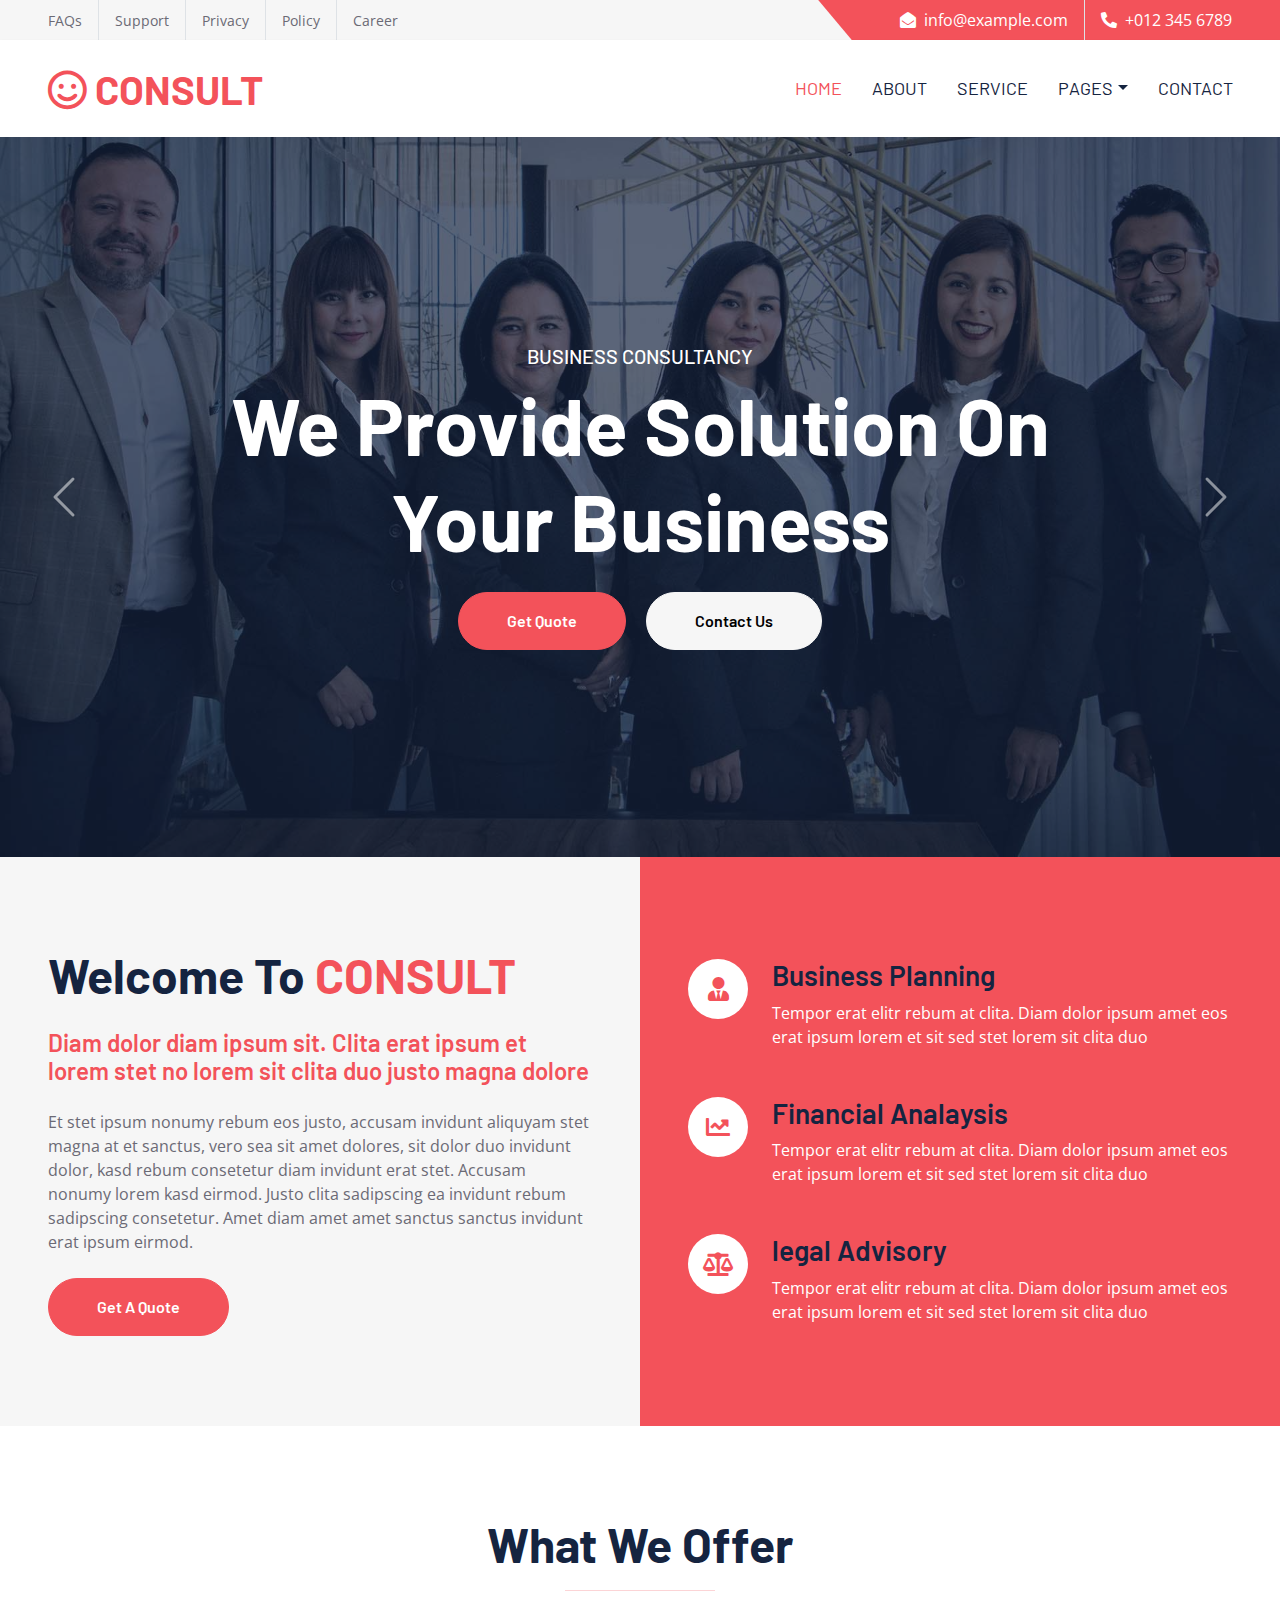
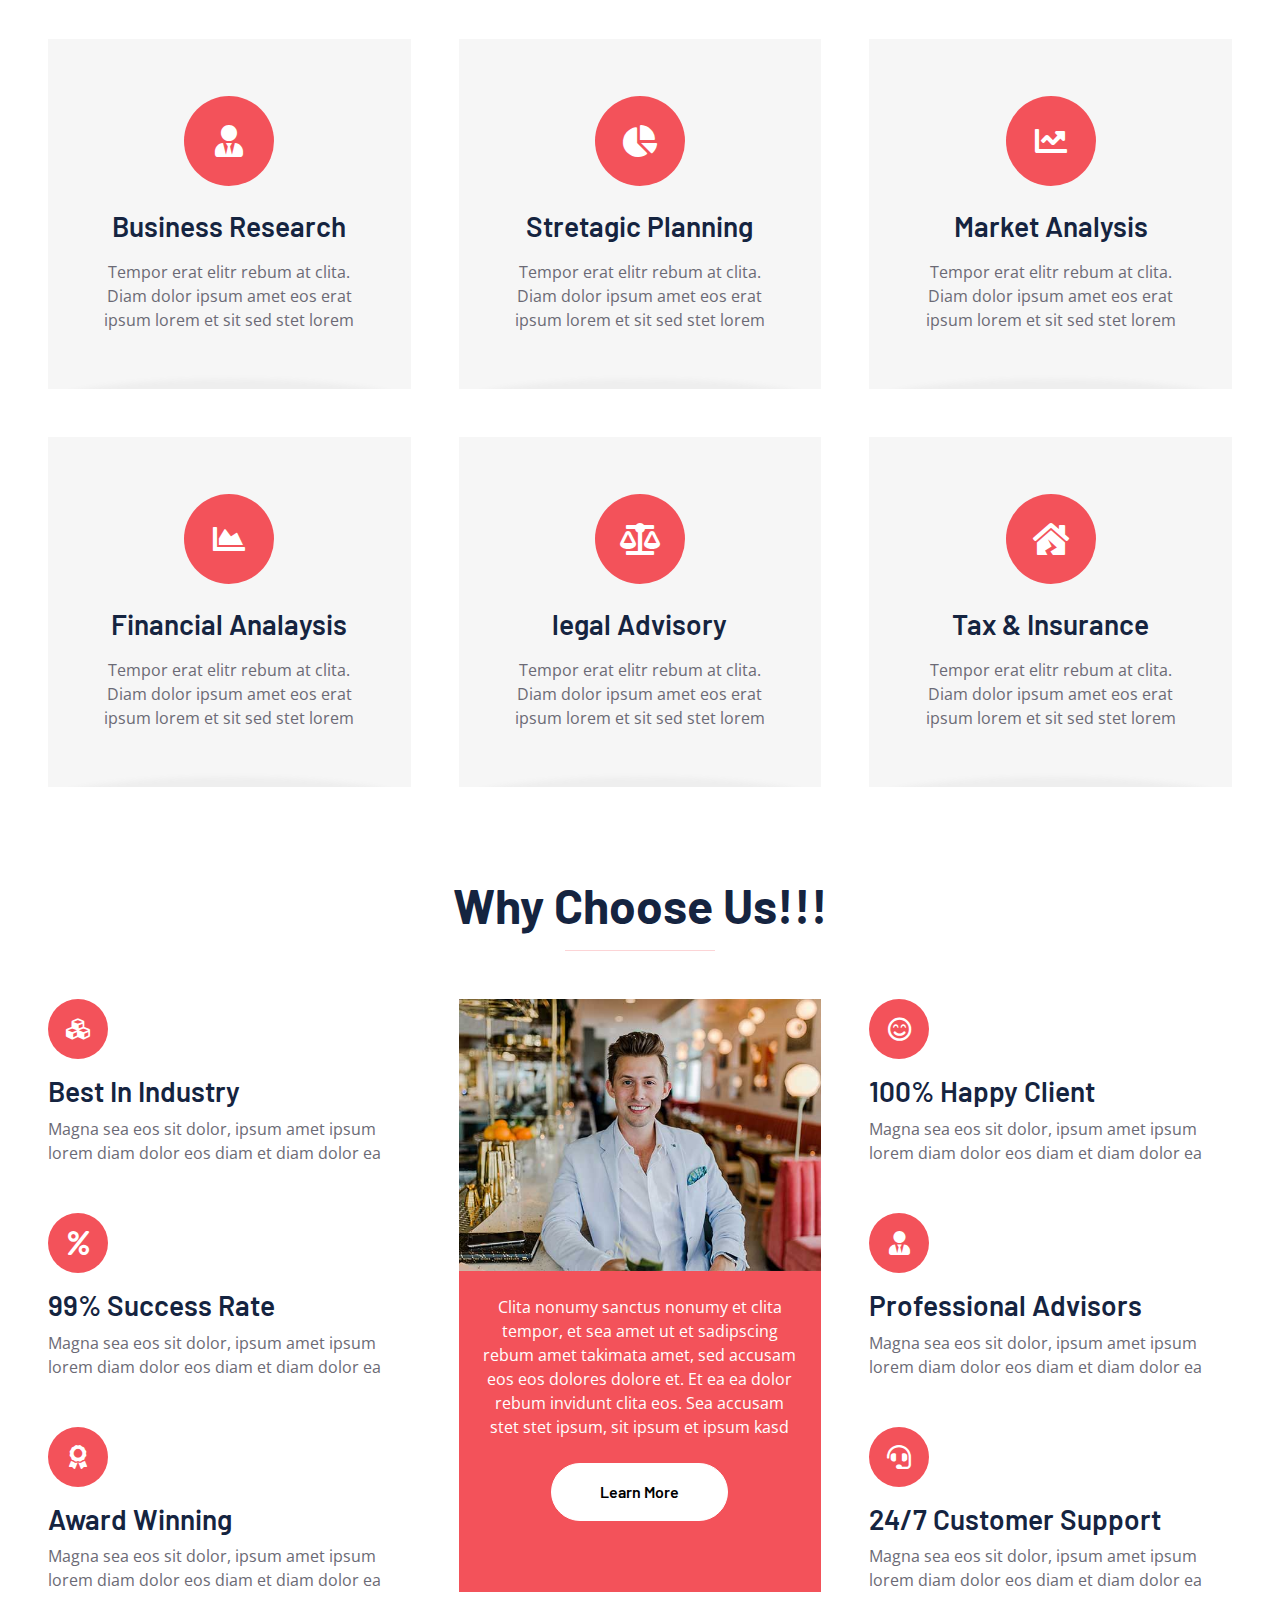
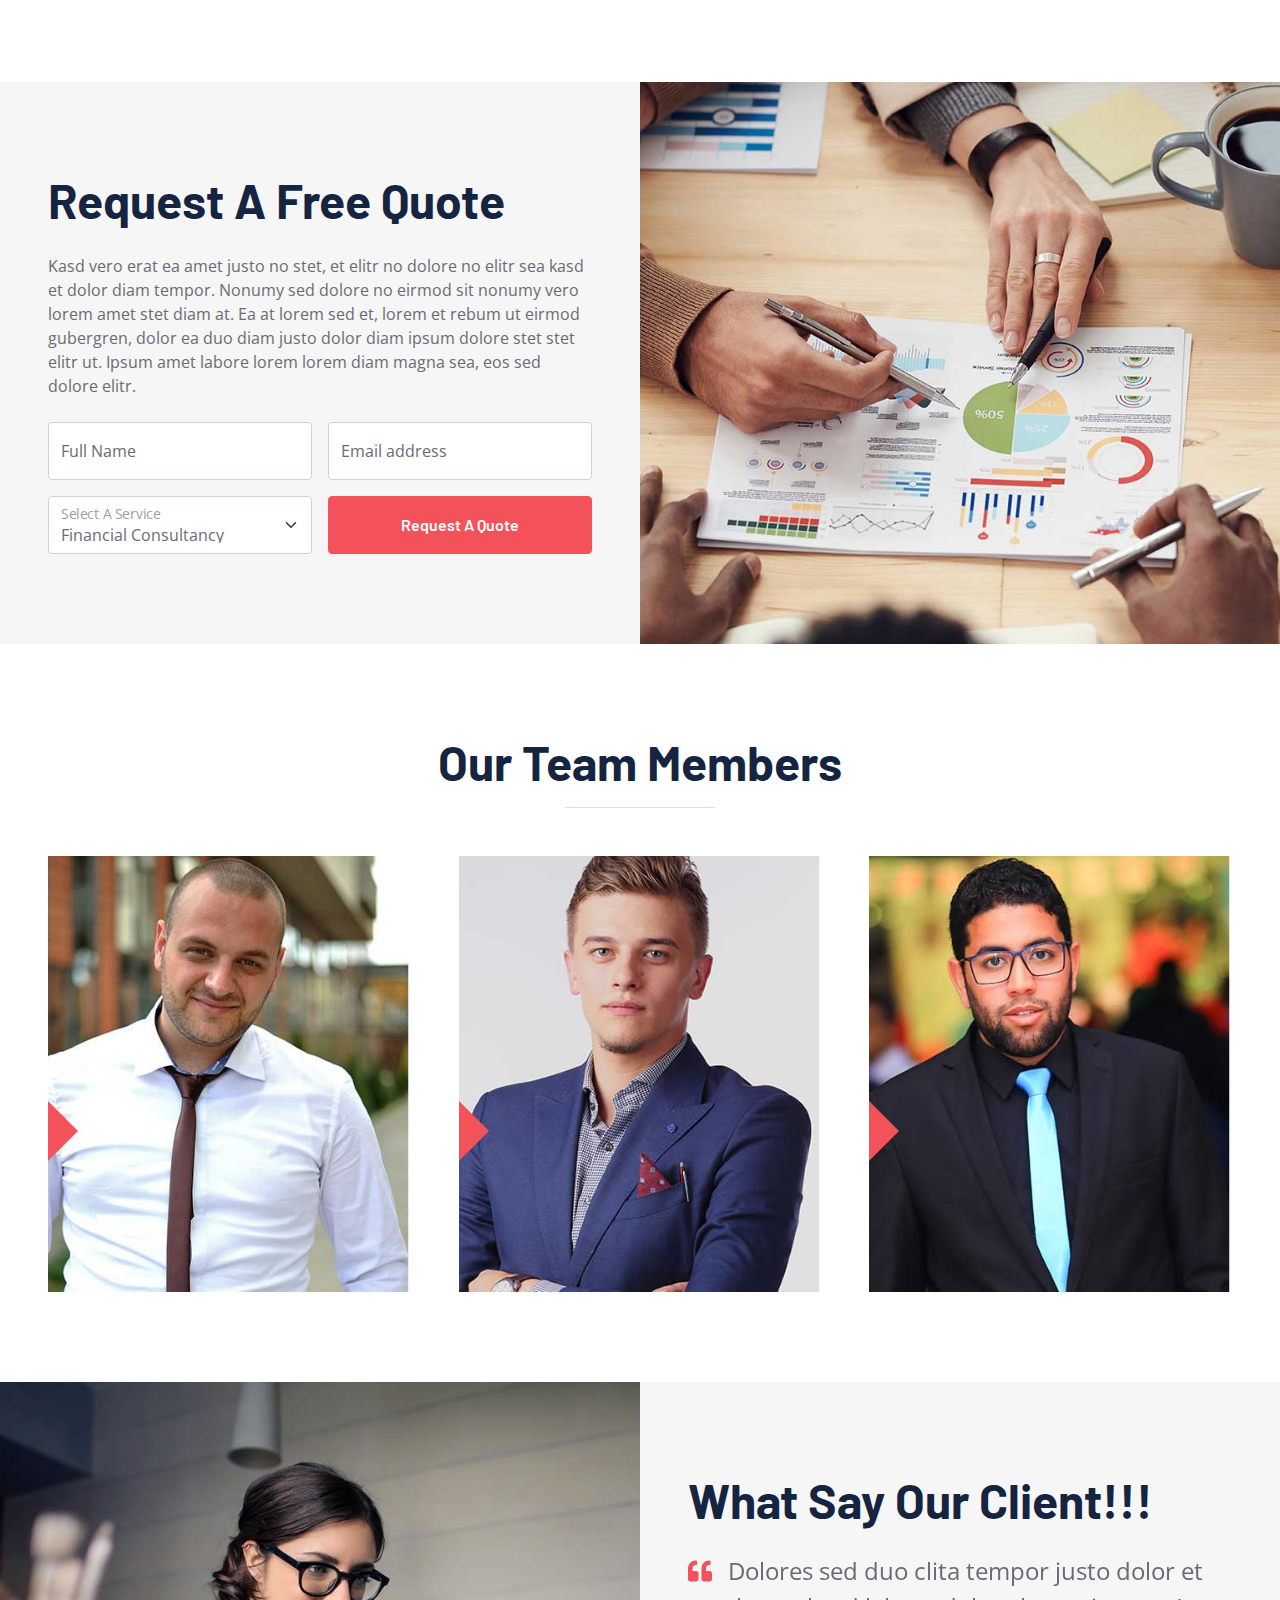
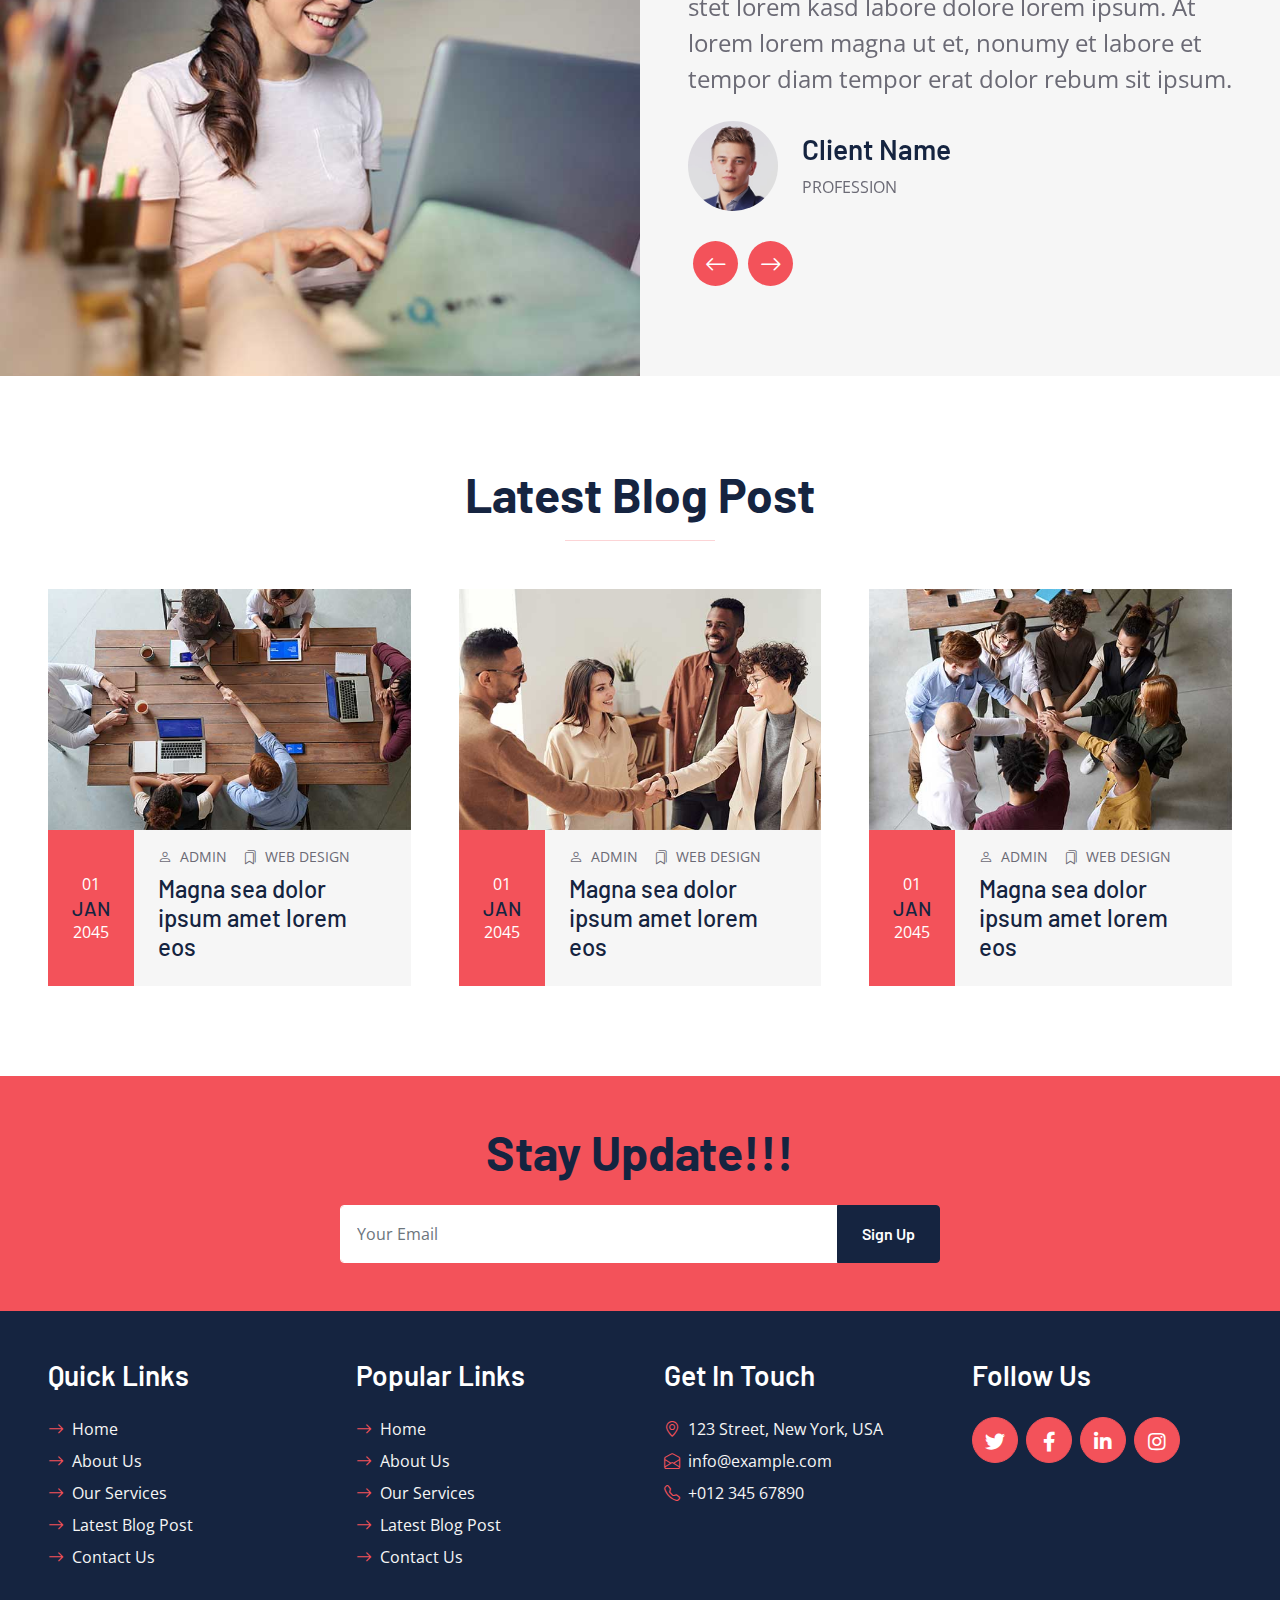
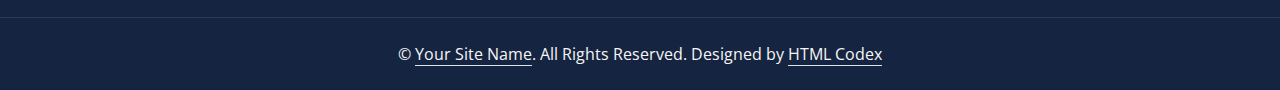
==== index.html @ 8890b8df "first commit" ====
<!DOCTYPE html>
<html lang="en">

<head>
    <meta charset="utf-8">
    <title>CONSULT - Consultancy Website Template</title>
    <meta content="width=device-width, initial-scale=1.0" name="viewport">
    <meta content="Free HTML Templates" name="keywords">
    <meta content="Free HTML Templates" name="description">

    <!-- Favicon -->
    <link href="img/favicon.ico" rel="icon">

    <!-- Google Web Fonts -->
    <link rel="preconnect" href="https://fonts.googleapis.com">
    <link rel="preconnect" href="https://fonts.gstatic.com" crossorigin>
    <link href="https://fonts.googleapis.com/css2?family=Barlow:wght@500;600;700&family=Open+Sans:wght@400;600&display=swap" rel="stylesheet"> 

    <!-- Icon Font Stylesheet -->
    <link href="https://cdnjs.cloudflare.com/ajax/libs/font-awesome/5.10.0/css/all.min.css" rel="stylesheet">
    <link href="https://cdn.jsdelivr.net/npm/bootstrap-icons@1.4.1/font/bootstrap-icons.css" rel="stylesheet">

    <!-- Libraries Stylesheet -->
    <link href="lib/owlcarousel/assets/owl.carousel.min.css" rel="stylesheet">

    <!-- Customized Bootstrap Stylesheet -->
    <link href="css/bootstrap.min.css" rel="stylesheet">

    <!-- Template Stylesheet -->
    <link href="css/style.css" rel="stylesheet">
</head>

<div>
    <!-- Topbar Start -->
    <div class="container-fluid bg-secondary ps-5 pe-0 d-none d-lg-block">
        <div class="row gx-0">
            <div class="col-md-6 text-center text-lg-start mb-2 mb-lg-0">
                <div class="d-inline-flex align-items-center">
                    <a class="text-body py-2 pe-3 border-end" href=""><small>FAQs</small></a>
                    <a class="text-body py-2 px-3 border-end" href=""><small>Support</small></a>
                    <a class="text-body py-2 px-3 border-end" href=""><small>Privacy</small></a>
                    <a class="text-body py-2 px-3 border-end" href=""><small>Policy</small></a>
                    <a class="text-body py-2 ps-3" href=""><small>Career</small></a>
                </div>
            </div>
            <div class="col-md-6 text-center text-lg-end">
                <div class="position-relative d-inline-flex align-items-center bg-primary text-white top-shape px-5">
                    <div class="me-3 pe-3 border-end py-2">
                        <p class="m-0"><i class="fa fa-envelope-open me-2"></i>info@example.com</p>
                    </div>
                    <div class="py-2">
                        <p class="m-0"><i class="fa fa-phone-alt me-2"></i>+012 345 6789</p>
                    </div>
                </div>
            </div>
        </div>
    </div>
    <!-- Topbar End -->


    <!-- Navbar Start -->
    <nav class="navbar navbar-expand-lg bg-white navbar-light shadow-sm px-5 py-3 py-lg-0">
        <a href="index.html" class="navbar-brand p-0">
            <h1 class="m-0 text-uppercase text-primary"><i class="far fa-smile text-primary me-2"></i>consult</h1>
        </a>
        <button class="navbar-toggler" type="button" data-bs-toggle="collapse" data-bs-target="#navbarCollapse">
            <span class="navbar-toggler-icon"></span>
        </button>
        <div class="collapse navbar-collapse" id="navbarCollapse">
            <div class="navbar-nav ms-auto py-0 me-n3">
                <a href="index.html" class="nav-item nav-link active">Home</a>
                <a href="about.html" class="nav-item nav-link">About</a>
                <a href="service.html" class="nav-item nav-link">Service</a>
                <div class="nav-item dropdown">
                    <a href="#" class="nav-link dropdown-toggle" data-bs-toggle="dropdown">Pages</a>
                    <div class="dropdown-menu m-0">
                        <a href="blog.html" class="dropdown-item">Blog Grid</a>
                        <a href="detail.html" class="dropdown-item">Blog Detail</a>
                        <a href="feature.html" class="dropdown-item">Features</a>
                        <a href="quote.html" class="dropdown-item">Quote Form</a>
                        <a href="team.html" class="dropdown-item">The Team</a>
                        <a href="testimonial.html" class="dropdown-item">Testimonial</a>
                    </div>
                </div>
                <a href="contact.html" class="nav-item nav-link">Contact</a>
            </div>
        </div>
    </nav>
    <!-- Navbar End -->


    <!-- Carousel Start -->
    <div class="container-fluid p-0">
        <div id="header-carousel" class="carousel slide carousel-fade" data-bs-ride="carousel">
            <div class="carousel-inner">
                <div class="carousel-item active">
                    <img class="w-100" src="img/carousel-1.jpg" alt="Image">
                    <div class="carousel-caption d-flex flex-column align-items-center justify-content-center">
                        <div class="p-3" style="max-width: 900px;">
                            <h5 class="text-white text-uppercase">Business Consultancy</h5>
                            <h1 class="display-1 text-white mb-md-4">We Provide Solution On Your Business</h1>
                            <a href="" class="btn btn-primary py-md-3 px-md-5 me-3 rounded-pill">Get Quote</a>
                            <a href="" class="btn btn-secondary py-md-3 px-md-5 rounded-pill">Contact Us</a>
                        </div>
                    </div>
                </div>
                <div class="carousel-item">
                    <img class="w-100" src="img/carousel-2.jpg" alt="Image">
                    <div class="carousel-caption d-flex flex-column align-items-center justify-content-center">
                        <div class="p-3" style="max-width: 900px;">
                            <h5 class="text-white text-uppercase">Business Consultancy</h5>
                            <h1 class="display-1 text-white mb-md-4">Take Our Help To Reach The Top Level</h1>
                            <a href="" class="btn btn-primary py-md-3 px-md-5 me-3 rounded-pill">Get Quote</a>
                            <a href="" class="btn btn-secondary py-md-3 px-md-5 rounded-pill">Contact Us</a>
                        </div>
                    </div>
                </div>
            </div>
            <button class="carousel-control-prev" type="button" data-bs-target="#header-carousel"
                data-bs-slide="prev">
                <span class="carousel-control-prev-icon" aria-hidden="true"></span>
                <span class="visually-hidden">Previous</span>
            </button>
            <button class="carousel-control-next" type="button" data-bs-target="#header-carousel"
                data-bs-slide="next">
                <span class="carousel-control-next-icon" aria-hidden="true"></span>
                <span class="visually-hidden">Next</span>
            </button>
        </div>
    </div>
    <!-- Carousel End -->


    <!-- About Start -->
    <div class="container-fluid bg-secondary p-0">
        <div class="row g-0">
            <div class="col-lg-6 py-6 px-5">
                <h1 class="display-5 mb-4">Welcome To <span class="text-primary">CONSULT</span></h1>
                <h4 class="text-primary mb-4">Diam dolor diam ipsum sit. Clita erat ipsum et lorem stet no lorem sit clita duo justo magna dolore</h4>
                <p class="mb-4">Et stet ipsum nonumy rebum eos justo, accusam invidunt aliquyam stet magna at et sanctus, vero sea sit amet dolores, sit dolor duo invidunt dolor, kasd rebum consetetur diam invidunt erat stet. Accusam nonumy lorem kasd eirmod. Justo clita sadipscing ea invidunt rebum sadipscing consetetur. Amet diam amet amet sanctus sanctus invidunt erat ipsum eirmod.</p>
                <a href="" class="btn btn-primary py-md-3 px-md-5 rounded-pill">Get A Quote</a>
            </div>
            <div class="col-lg-6">
                <div class="h-100 d-flex flex-column justify-content-center bg-primary p-5">
                    <div class="d-flex text-white mb-5">
                        <div class="d-flex flex-shrink-0 align-items-center justify-content-center bg-white text-primary rounded-circle mx-auto mb-4" style="width: 60px; height: 60px;">
                            <i class="fa fa-user-tie fs-4"></i>
                        </div>
                        <div class="ps-4">
                            <h3>Business Planning</h3>
                            <p class="mb-0">Tempor erat elitr rebum at clita. Diam dolor ipsum amet eos erat ipsum lorem et sit sed stet lorem sit clita duo</p>
                        </div>
                    </div>
                    <div class="d-flex text-white mb-5">
                        <div class="d-flex flex-shrink-0 align-items-center justify-content-center bg-white text-primary rounded-circle mx-auto mb-4" style="width: 60px; height: 60px;">
                            <i class="fa fa-chart-line fs-4"></i>
                        </div>
                        <div class="ps-4">
                            <h3>Financial Analaysis</h3>
                            <p class="mb-0">Tempor erat elitr rebum at clita. Diam dolor ipsum amet eos erat ipsum lorem et sit sed stet lorem sit clita duo</p>
                        </div>
                    </div>
                    <div class="d-flex text-white">
                        <div class="d-flex flex-shrink-0 align-items-center justify-content-center bg-white text-primary rounded-circle mx-auto mb-4" style="width: 60px; height: 60px;">
                            <i class="fa fa-balance-scale fs-4"></i>
                        </div>
                        <div class="ps-4">
                            <h3>legal Advisory</h3>
                            <p class="mb-0">Tempor erat elitr rebum at clita. Diam dolor ipsum amet eos erat ipsum lorem et sit sed stet lorem sit clita duo</p>
                        </div>
                    </div>
                </div>
            </div>
        </div>
    </div>
    <!-- About End -->
    

    <!-- Services Start -->
    <div class="container-fluid pt-6 px-5">
        <div class="text-center mx-auto mb-5" style="max-width: 600px;">
            <h1 class="display-5 mb-0">What We Offer</h1>
            <hr class="w-25 mx-auto bg-primary">
        </div>
        <div class="row g-5">
            <div class="col-lg-4 col-md-6">
                <div class="service-item bg-secondary text-center px-5">
                    <div class="d-flex align-items-center justify-content-center bg-primary text-white rounded-circle mx-auto mb-4" style="width: 90px; height: 90px;">
                        <i class="fa fa-user-tie fa-2x"></i>
                    </div>
                    <h3 class="mb-3">Business Research</h3>
                    <p class="mb-0">Tempor erat elitr rebum at clita. Diam dolor ipsum amet eos erat ipsum lorem et sit sed stet lorem</p>
                </div>
            </div>
            <div class="col-lg-4 col-md-6">
                <div class="service-item bg-secondary text-center px-5">
                    <div class="d-flex align-items-center justify-content-center bg-primary text-white rounded-circle mx-auto mb-4" style="width: 90px; height: 90px;">
                        <i class="fa fa-chart-pie fa-2x"></i>
                    </div>
                    <h3 class="mb-3">Stretagic Planning</h3>
                    <p class="mb-0">Tempor erat elitr rebum at clita. Diam dolor ipsum amet eos erat ipsum lorem et sit sed stet lorem</p>
                </div>
            </div>
            <div class="col-lg-4 col-md-6">
                <div class="service-item bg-secondary text-center px-5">
                    <div class="d-flex align-items-center justify-content-center bg-primary text-white rounded-circle mx-auto mb-4" style="width: 90px; height: 90px;">
                        <i class="fa fa-chart-line fa-2x"></i>
                    </div>
                    <h3 class="mb-3">Market Analysis</h3>
                    <p class="mb-0">Tempor erat elitr rebum at clita. Diam dolor ipsum amet eos erat ipsum lorem et sit sed stet lorem</p>
                </div>
            </div>
            <div class="col-lg-4 col-md-6">
                <div class="service-item bg-secondary text-center px-5">
                    <div class="d-flex align-items-center justify-content-center bg-primary text-white rounded-circle mx-auto mb-4" style="width: 90px; height: 90px;">
                        <i class="fa fa-chart-area fa-2x"></i>
                    </div>
                    <h3 class="mb-3">Financial Analaysis</h3>
                    <p class="mb-0">Tempor erat elitr rebum at clita. Diam dolor ipsum amet eos erat ipsum lorem et sit sed stet lorem</p>
                </div>
            </div>
            <div class="col-lg-4 col-md-6">
                <div class="service-item bg-secondary text-center px-5">
                    <div class="d-flex align-items-center justify-content-center bg-primary text-white rounded-circle mx-auto mb-4" style="width: 90px; height: 90px;">
                        <i class="fa fa-balance-scale fa-2x"></i>
                    </div>
                    <h3 class="mb-3">legal Advisory</h3>
                    <p class="mb-0">Tempor erat elitr rebum at clita. Diam dolor ipsum amet eos erat ipsum lorem et sit sed stet lorem</p>
                </div>
            </div>
            <div class="col-lg-4 col-md-6">
                <div class="service-item bg-secondary text-center px-5">
                    <div class="d-flex align-items-center justify-content-center bg-primary text-white rounded-circle mx-auto mb-4" style="width: 90px; height: 90px;">
                        <i class="fa fa-house-damage fa-2x"></i>
                    </div>
                    <h3 class="mb-3">Tax & Insurance</h3>
                    <p class="mb-0">Tempor erat elitr rebum at clita. Diam dolor ipsum amet eos erat ipsum lorem et sit sed stet lorem</p>
                </div>
            </div>
        </div>
    </div>
    <!-- Services End -->


    <!-- Features Start -->
    <div class="container-fluid py-6 px-5">
        <div class="text-center mx-auto mb-5" style="max-width: 600px;">
            <h1 class="display-5 mb-0">Why Choose Us!!!</h1>
            <hr class="w-25 mx-auto bg-primary">
        </div>
        <div class="row g-5">
            <div class="col-lg-4">
                <div class="row g-5">
                    <div class="col-12">
                        <div class="bg-primary rounded-circle d-flex align-items-center justify-content-center mb-3" style="width: 60px; height: 60px;">
                            <i class="fa fa-cubes fs-4 text-white"></i>
                        </div>
                        <h3>Best In Industry</h3>
                        <p class="mb-0">Magna sea eos sit dolor, ipsum amet ipsum lorem diam dolor eos diam et diam dolor ea</p>
                    </div>
                    <div class="col-12">
                        <div class="bg-primary rounded-circle d-flex align-items-center justify-content-center mb-3" style="width: 60px; height: 60px;">
                            <i class="fa fa-percent fs-4 text-white"></i>
                        </div>
                        <h3>99% Success Rate</h3>
                        <p class="mb-0">Magna sea eos sit dolor, ipsum amet ipsum lorem diam dolor eos diam et diam dolor ea</p>
                    </div>
                    <div class="col-12">
                        <div class="bg-primary rounded-circle d-flex align-items-center justify-content-center mb-3" style="width: 60px; height: 60px;">
                            <i class="fa fa-award fs-4 text-white"></i>
                        </div>
                        <h3>Award Winning</h3>
                        <p class="mb-0">Magna sea eos sit dolor, ipsum amet ipsum lorem diam dolor eos diam et diam dolor ea</p>
                    </div>
                </div>
            </div>
            <div class="col-lg-4">
                <div class="d-block bg-primary h-100 text-center">
                    <img class="img-fluid" src="img/feature.jpg" alt="">
                    <div class="p-4">
                        <p class="text-white mb-4">Clita nonumy sanctus nonumy et clita tempor, et sea amet ut et sadipscing rebum amet takimata amet, sed accusam eos eos dolores dolore et. Et ea ea dolor rebum invidunt clita eos. Sea accusam stet stet ipsum, sit ipsum et ipsum kasd</p>
                        <a href="" class="btn btn-light py-md-3 px-md-5 rounded-pill mb-2">Learn More</a>
                    </div>
                </div>
            </div>
            <div class="col-lg-4">
                <div class="row g-5">
                    <div class="col-12">
                        <div class="bg-primary rounded-circle d-flex align-items-center justify-content-center mb-3" style="width: 60px; height: 60px;">
                            <i class="far fa-smile-beam fs-4 text-white"></i>
                        </div>
                        <h3>100% Happy Client</h3>
                        <p class="mb-0">Magna sea eos sit dolor, ipsum amet ipsum lorem diam dolor eos diam et diam dolor ea</p>
                    </div>
                    <div class="col-12">
                        <div class="bg-primary rounded-circle d-flex align-items-center justify-content-center mb-3" style="width: 60px; height: 60px;">
                            <i class="fa fa-user-tie fs-4 text-white"></i>
                        </div>
                        <h3>Professional Advisors</h3>
                        <p class="mb-0">Magna sea eos sit dolor, ipsum amet ipsum lorem diam dolor eos diam et diam dolor ea</p>
                    </div>
                    <div class="col-12">
                        <div class="bg-primary rounded-circle d-flex align-items-center justify-content-center mb-3" style="width: 60px; height: 60px;">
                            <i class="fa fa-headset fs-4 text-white"></i>
                        </div>
                        <h3>24/7 Customer Support</h3>
                        <p class="mb-0">Magna sea eos sit dolor, ipsum amet ipsum lorem diam dolor eos diam et diam dolor ea</p>
                    </div>
                </div>
            </div>
        </div>
    </div>
    <!-- Features Start -->


    <!-- Quote Start -->
    <div class="container-fluid bg-secondary px-0">
        <div class="row g-0">
            <div class="col-lg-6 py-6 px-5">
                <h1 class="display-5 mb-4">Request A Free Quote</h1>
                <p class="mb-4">Kasd vero erat ea amet justo no stet, et elitr no dolore no elitr sea kasd et dolor diam tempor. Nonumy sed dolore no eirmod sit nonumy vero lorem amet stet diam at. Ea at lorem sed et, lorem et rebum ut eirmod gubergren, dolor ea duo diam justo dolor diam ipsum dolore stet stet elitr ut. Ipsum amet labore lorem lorem diam magna sea, eos sed dolore elitr.</p>
                <form>
                    <div class="row gx-3">
                        <div class="col-6">
                            <div class="form-floating">
                                <input type="text" class="form-control" id="form-floating-1" placeholder="John Doe">
                                <label for="form-floating-1">Full Name</label>
                            </div>
                        </div>
                        <div class="col-6">
                            <div class="form-floating mb-3">
                                <input type="email" class="form-control" id="form-floating-2" placeholder="name@example.com">
                                <label for="form-floating-2">Email address</label>
                            </div>
                        </div>
                        <div class="col-6">
                            <div class="form-floating">
                                <select class="form-select" id="floatingSelect" aria-label="Financial Consultancy">
                                    <option selected>Financial Consultancy</option>
                                    <option value="1">Strategy Consultancy</option>
                                    <option value="2">Tax Consultancy</option>
                                </select>
                                <label for="floatingSelect">Select A Service</label>
                            </div>
                        </div>
                        <div class="col-6">
                            <button class="btn btn-primary w-100 h-100" type="submit">Request A Quote</button>
                        </div>
                    </div>
                </form>
            </div>
            <div class="col-lg-6" style="min-height: 400px;">
                <div class="position-relative h-100">
                    <img class="position-absolute w-100 h-100" src="img/quote.jpg" style="object-fit: cover;">
                </div>
            </div>
        </div>
    </div>
    <!-- Quote End -->


    <!-- Team Start -->
    <div class="container-fluid py-6 px-5">
        <div class="text-center mx-auto mb-5" style="max-width: 600px;">
            <h1 class="display-5 mb-0">Our Team Members</h1>
            <hr class="w-25 mx-auto bg-primary">
        </div>
        <div class="row g-5">
            <div class="col-lg-4">
                <div class="team-item position-relative overflow-hidden">
                    <img class="img-fluid w-100" src="img/team-1.jpg" alt="">
                    <div class="team-text w-100 position-absolute top-50 text-center bg-primary p-4">
                        <h3 class="text-white">Full Name</h3>
                        <p class="text-white text-uppercase mb-0">Designation</p>
                    </div>
                </div>
            </div>
            <div class="col-lg-4">
                <div class="team-item position-relative overflow-hidden">
                    <img class="img-fluid w-100" src="img/team-2.jpg" alt="">
                    <div class="team-text w-100 position-absolute top-50 text-center bg-primary p-4">
                        <h3 class="text-white">Full Name</h3>
                        <p class="text-white text-uppercase mb-0">Designation</p>
                    </div>
                </div>
            </div>
            <div class="col-lg-4">
                <div class="team-item position-relative overflow-hidden">
                    <img class="img-fluid w-100" src="img/team-3.jpg" alt="">
                    <div class="team-text w-100 position-absolute top-50 text-center bg-primary p-4">
                        <h3 class="text-white">Full Name</h3>
                        <p class="text-white text-uppercase mb-0">Designation</p>
                    </div>
                </div>
            </div>
        </div>
    </div>
    <!-- Team End -->


    <!-- Testimonial Start -->
    <div class="container-fluid bg-secondary p-0">
        <div class="row g-0">
            <div class="col-lg-6" style="min-height: 500px;">
                <div class="position-relative h-100">
                    <img class="position-absolute w-100 h-100" src="img/testimonial.jpg" style="object-fit: cover;">
                </div>
            </div>
            <div class="col-lg-6 py-6 px-5">
                <h1 class="display-5 mb-4">What Say Our Client!!!</h1>
                <div class="owl-carousel testimonial-carousel">
                    <div class="testimonial-item">
                        <p class="fs-4 fw-normal mb-4"><i class="fa fa-quote-left text-primary me-3"></i>Dolores sed duo clita tempor justo dolor et stet lorem kasd labore dolore lorem ipsum. At lorem lorem magna ut et, nonumy et labore et tempor diam tempor erat dolor rebum sit ipsum.</p>
                        <div class="d-flex align-items-center">
                            <img class="img-fluid rounded-circle" src="img/testimonial-1.jpg" alt="">
                            <div class="ps-4">
                                <h3>Client Name</h3>
                                <span class="text-uppercase">Profession</span>
                            </div>
                        </div>
                    </div>
                    <div class="testimonial-item">
                        <p class="fs-4 fw-normal mb-4"><i class="fa fa-quote-left text-primary me-3"></i>Dolores sed duo clita tempor justo dolor et stet lorem kasd labore dolore lorem ipsum. At lorem lorem magna ut et, nonumy et labore et tempor diam tempor erat dolor rebum sit ipsum.</p>
                        <div class="d-flex align-items-center">
                            <img class="img-fluid rounded-circle" src="img/testimonial-2.jpg" alt="">
                            <div class="ps-4">
                                <h3>Client Name</h3>
                                <span class="text-uppercase">Profession</span>
                            </div>
                        </div>
                    </div>
                </div>
            </div>
        </div>
    </div>
    <!-- Testimonial End -->


    <!-- Blog Start -->
    <div class="container-fluid py-6 px-5">
        <div class="text-center mx-auto mb-5" style="max-width: 600px;">
            <h1 class="display-5 mb-0">Latest Blog Post</h1>
            <hr class="w-25 mx-auto bg-primary">
        </div>
        <div class="row g-5">
            <div class="col-lg-4">
                <div class="blog-item">
                    <div class="position-relative overflow-hidden">
                        <img class="img-fluid" src="img/blog-1.jpg" alt="">
                    </div>
                    <div class="bg-secondary d-flex">
                        <div class="flex-shrink-0 d-flex flex-column justify-content-center text-center bg-primary text-white px-4">
                            <span>01</span>
                            <h5 class="text-uppercase m-0">Jan</h5>
                            <span>2045</span>
                        </div>
                        <div class="d-flex flex-column justify-content-center py-3 px-4">
                            <div class="d-flex mb-2">
                                <small class="text-uppercase me-3"><i class="bi bi-person me-2"></i>Admin</small>
                                <small class="text-uppercase me-3"><i class="bi bi-bookmarks me-2"></i>Web Design</small>
                            </div>
                            <a class="h4" href="">Magna sea dolor ipsum amet lorem eos</a>
                        </div>
                    </div>
                </div>
            </div>
            <div class="col-lg-4">
                <div class="blog-item">
                    <div class="position-relative overflow-hidden">
                        <img class="img-fluid" src="img/blog-2.jpg" alt="">
                    </div>
                    <div class="bg-secondary d-flex">
                        <div class="flex-shrink-0 d-flex flex-column justify-content-center text-center bg-primary text-white px-4">
                            <span>01</span>
                            <h5 class="text-uppercase m-0">Jan</h5>
                            <span>2045</span>
                        </div>
                        <div class="d-flex flex-column justify-content-center py-3 px-4">
                            <div class="d-flex mb-2">
                                <small class="text-uppercase me-3"><i class="bi bi-person me-2"></i>Admin</small>
                                <small class="text-uppercase me-3"><i class="bi bi-bookmarks me-2"></i>Web Design</small>
                            </div>
                            <a class="h4" href="">Magna sea dolor ipsum amet lorem eos</a>
                        </div>
                    </div>
                </div>
            </div>
            <div class="col-lg-4">
                <div class="blog-item">
                    <div class="position-relative overflow-hidden">
                        <img class="img-fluid" src="img/blog-3.jpg" alt="">
                    </div>
                    <div class="bg-secondary d-flex">
                        <div class="flex-shrink-0 d-flex flex-column justify-content-center text-center bg-primary text-white px-4">
                            <span>01</span>
                            <h5 class="text-uppercase m-0">Jan</h5>
                            <span>2045</span>
                        </div>
                        <div class="d-flex flex-column justify-content-center py-3 px-4">
                            <div class="d-flex mb-2">
                                <small class="text-uppercase me-3"><i class="bi bi-person me-2"></i>Admin</small>
                                <small class="text-uppercase me-3"><i class="bi bi-bookmarks me-2"></i>Web Design</small>
                            </div>
                            <a class="h4" href="">Magna sea dolor ipsum amet lorem eos</a>
                        </div>
                    </div>
                </div>
            </div>
        </div>
    </div>
    <!-- Blog End -->
    

    <!-- Footer Start -->
    <div class="container-fluid bg-primary text-secondary p-5">
        <div class="row g-5">
            <div class="col-12 text-center">
                <h1 class="display-5 mb-4">Stay Update!!!</h1>
                <form class="mx-auto" style="max-width: 600px;">
                    <div class="input-group">
                        <input type="text" class="form-control border-white p-3" placeholder="Your Email">
                        <button class="btn btn-dark px-4">Sign Up</button>
                    </div>
                </form>
            </div>
        </div>
    </div>
    <div class="container-fluid bg-dark text-secondary p-5">
        <div class="row g-5">
            <div class="col-lg-3 col-md-6">
                <h3 class="text-white mb-4">Quick Links</h3>
                <div class="d-flex flex-column justify-content-start">
                    <a class="text-secondary mb-2" href="#"><i class="bi bi-arrow-right text-primary me-2"></i>Home</a>
                    <a class="text-secondary mb-2" href="#"><i class="bi bi-arrow-right text-primary me-2"></i>About Us</a>
                    <a class="text-secondary mb-2" href="#"><i class="bi bi-arrow-right text-primary me-2"></i>Our Services</a>
                    <a class="text-secondary mb-2" href="#"><i class="bi bi-arrow-right text-primary me-2"></i>Latest Blog Post</a>
                    <a class="text-secondary" href="#"><i class="bi bi-arrow-right text-primary me-2"></i>Contact Us</a>
                </div>
            </div>
            <div class="col-lg-3 col-md-6">
                <h3 class="text-white mb-4">Popular Links</h3>
                <div class="d-flex flex-column justify-content-start">
                    <a class="text-secondary mb-2" href="#"><i class="bi bi-arrow-right text-primary me-2"></i>Home</a>
                    <a class="text-secondary mb-2" href="#"><i class="bi bi-arrow-right text-primary me-2"></i>About Us</a>
                    <a class="text-secondary mb-2" href="#"><i class="bi bi-arrow-right text-primary me-2"></i>Our Services</a>
                    <a class="text-secondary mb-2" href="#"><i class="bi bi-arrow-right text-primary me-2"></i>Latest Blog Post</a>
                    <a class="text-secondary" href="#"><i class="bi bi-arrow-right text-primary me-2"></i>Contact Us</a>
                </div>
            </div>
            <div class="col-lg-3 col-md-6">
                <h3 class="text-white mb-4">Get In Touch</h3>
                <p class="mb-2"><i class="bi bi-geo-alt text-primary me-2"></i>123 Street, New York, USA</p>
                <p class="mb-2"><i class="bi bi-envelope-open text-primary me-2"></i>info@example.com</p>
                <p class="mb-0"><i class="bi bi-telephone text-primary me-2"></i>+012 345 67890</p>
            </div>
            <div class="col-lg-3 col-md-6">
                <h3 class="text-white mb-4">Follow Us</h3>
                <div class="d-flex">
                    <a class="btn btn-lg btn-primary btn-lg-square rounded-circle me-2" href="#"><i class="fab fa-twitter fw-normal"></i></a>
                    <a class="btn btn-lg btn-primary btn-lg-square rounded-circle me-2" href="#"><i class="fab fa-facebook-f fw-normal"></i></a>
                    <a class="btn btn-lg btn-primary btn-lg-square rounded-circle me-2" href="#"><i class="fab fa-linkedin-in fw-normal"></i></a>
                    <a class="btn btn-lg btn-primary btn-lg-square rounded-circle" href="#"><i class="fab fa-instagram fw-normal"></i></a>
                </div>
            </div>
        </div>
    </div>
    <div class="container-fluid bg-dark text-secondary text-center border-top py-4 px-5" style="border-color: rgba(256, 256, 256, .1) !important;">
        <p class="m-0">&copy; <a class="text-secondary border-bottom" href="#">Your Site Name</a>. All Rights Reserved. Designed by <a class="text-secondary border-bottom" href="https://htmlcodex.com">HTML Codex</a></p>
    </div>
    <!-- Footer End -->


    <!-- Back to Top -->
    <a href="#" class="btn btn-lg btn-primary btn-lg-square rounded-circle back-to-top"><i class="bi bi-arrow-up"></i></a>


    <!-- JavaScript Libraries -->
    <script src="https://code.jquery.com/jquery-3.4.1.min.js"></script>
    <script src="https://cdn.jsdelivr.net/npm/bootstrap@5.0.0/dist/js/bootstrap.bundle.min.js"></script>
    <script src="lib/easing/easing.min.js"></script>
    <script src="lib/waypoints/waypoints.min.js"></script>
    <script src="lib/owlcarousel/owl.carousel.min.js"></script>

    <!-- Template Javascript -->
    <script src="js/main.js"></script>
</body>

</html>
---- css/style.css ----
/********** Template CSS **********/
:root {
    --primary: #F3525A;
    --secondary: #F6F6F6;
    --light: #FFFFFF;
    --dark: #152440;
}

h1,
h2,
.font-weight-bold {
    font-weight: 700 !important;
}

h3,
h4,
.font-weight-semi-bold {
    font-weight: 600 !important;
}

h5,
h6,
.font-weight-medium {
    font-weight: 500 !important;
}

.pt-6 {
    padding-top: 90px;
}

.pb-6 {
    padding-bottom: 90px;
}

.py-6 {
    padding-top: 90px;
    padding-bottom: 90px;
}

.btn {
    font-family: 'Barlow', sans-serif;
    font-weight: 600;
    transition: .5s;
}

.btn-primary {
    color: #FFFFFF;
}

.btn-square {
    width: 36px;
    height: 36px;
}

.btn-sm-square {
    width: 28px;
    height: 28px;
}

.btn-lg-square {
    width: 46px;
    height: 46px;
}

.btn-square,
.btn-sm-square,
.btn-lg-square {
    padding-left: 0;
    padding-right: 0;
    text-align: center;
}

.back-to-top {
    position: fixed;
    display: none;
    right: 45px;
    bottom: 45px;
    z-index: 99;
}

.top-shape::before {
    position: absolute;
    content: "";
    width: 35px;
    height: 100%;
    top: 0;
    left: -17px;
    background: var(--primary);
    transform: skew(40deg);
}

.navbar-light .navbar-nav .nav-link {
    font-family: 'Barlow', sans-serif;
    padding: 35px 15px;
    font-size: 18px;
    text-transform: uppercase;
    color: var(--dark);
    outline: none;
    transition: .5s;
}

.sticky-top.navbar-light .navbar-nav .nav-link {
    padding: 20px 15px;
}

.navbar-light .navbar-nav .nav-link:hover,
.navbar-light .navbar-nav .nav-link.active {
    color: var(--primary);
}

@media (max-width: 991.98px) {
    .navbar-light .navbar-nav .nav-link  {
        padding: 10px 0;
    }
}

.carousel-caption {
    top: 0;
    left: 0;
    right: 0;
    bottom: 0;
    background: rgba(21, 36, 64, .7);
    z-index: 1;
}

@media (max-width: 576px) {
    .carousel-caption h5 {
        font-size: 14px;
        font-weight: 500 !important;
    }

    .carousel-caption h1 {
        font-size: 30px;
        font-weight: 600 !important;
    }
}

.carousel-control-prev,
.carousel-control-next {
    width: 10%;
}

.carousel-control-prev-icon,
.carousel-control-next-icon {
    width: 3rem;
    height: 3rem;
}

.service-item {
    position: relative;
    overflow: hidden;
    height: 350px;
    display: flex;
    flex-direction: column;
    align-items: center;
    justify-content: center;
    transition: .3s;
}

.service-item::after {
    position: absolute;
    content: "";
    width: 100%;
    height: 50px;
    bottom: -50px;
    left: 0;
    background: var(--light);
    border-radius: 100% 100% 0 0;
    box-shadow: 0px -10px 5px #EEEEEE;
    transition: .5s;
}

.service-item:hover::after {
    bottom: -25px;
}

.service-item p {
    transition: .3s;
}

.service-item:hover p {
    margin-bottom: 25px !important;
}

.team-item img {
    transform: scale(1.15);
    margin-left: -30px;
    transition: .5s;
}

.team-item:hover img {
    margin-left: 0;
}

.team-item .team-text {
    left: -100%;
    transition: .5s;
}

.team-item .team-text::after {
    position: absolute;
    content: "";
    width: 0;
    height: 0;
    top: 50%;
    right: -60px;
    margin-top: -30px;
    border: 30px solid;
    border-color: transparent transparent transparent var(--primary);
}

.team-item:hover .team-text {
    left: 0;
}

.testimonial-carousel .owl-nav {
    margin-top: 30px;
    display: flex;
    justify-content: start;
}

.testimonial-carousel .owl-nav .owl-prev,
.testimonial-carousel .owl-nav .owl-next{
    position: relative;
    margin: 0 5px;
    width: 45px;
    height: 45px;
    display: flex;
    align-items: center;
    justify-content: center;
    color: #FFFFFF;
    background: var(--primary);
    font-size: 22px;
    border-radius: 45px;
    transition: .5s;
}

.testimonial-carousel .owl-nav .owl-prev:hover,
.testimonial-carousel .owl-nav .owl-next:hover {
    color: var(--dark);
}

.testimonial-carousel .owl-item img {
    width: 90px;
    height: 90px;
}

.blog-item img {
    transition: .5s;
}

.blog-item:hover img {
    transform: scale(1.1);
}
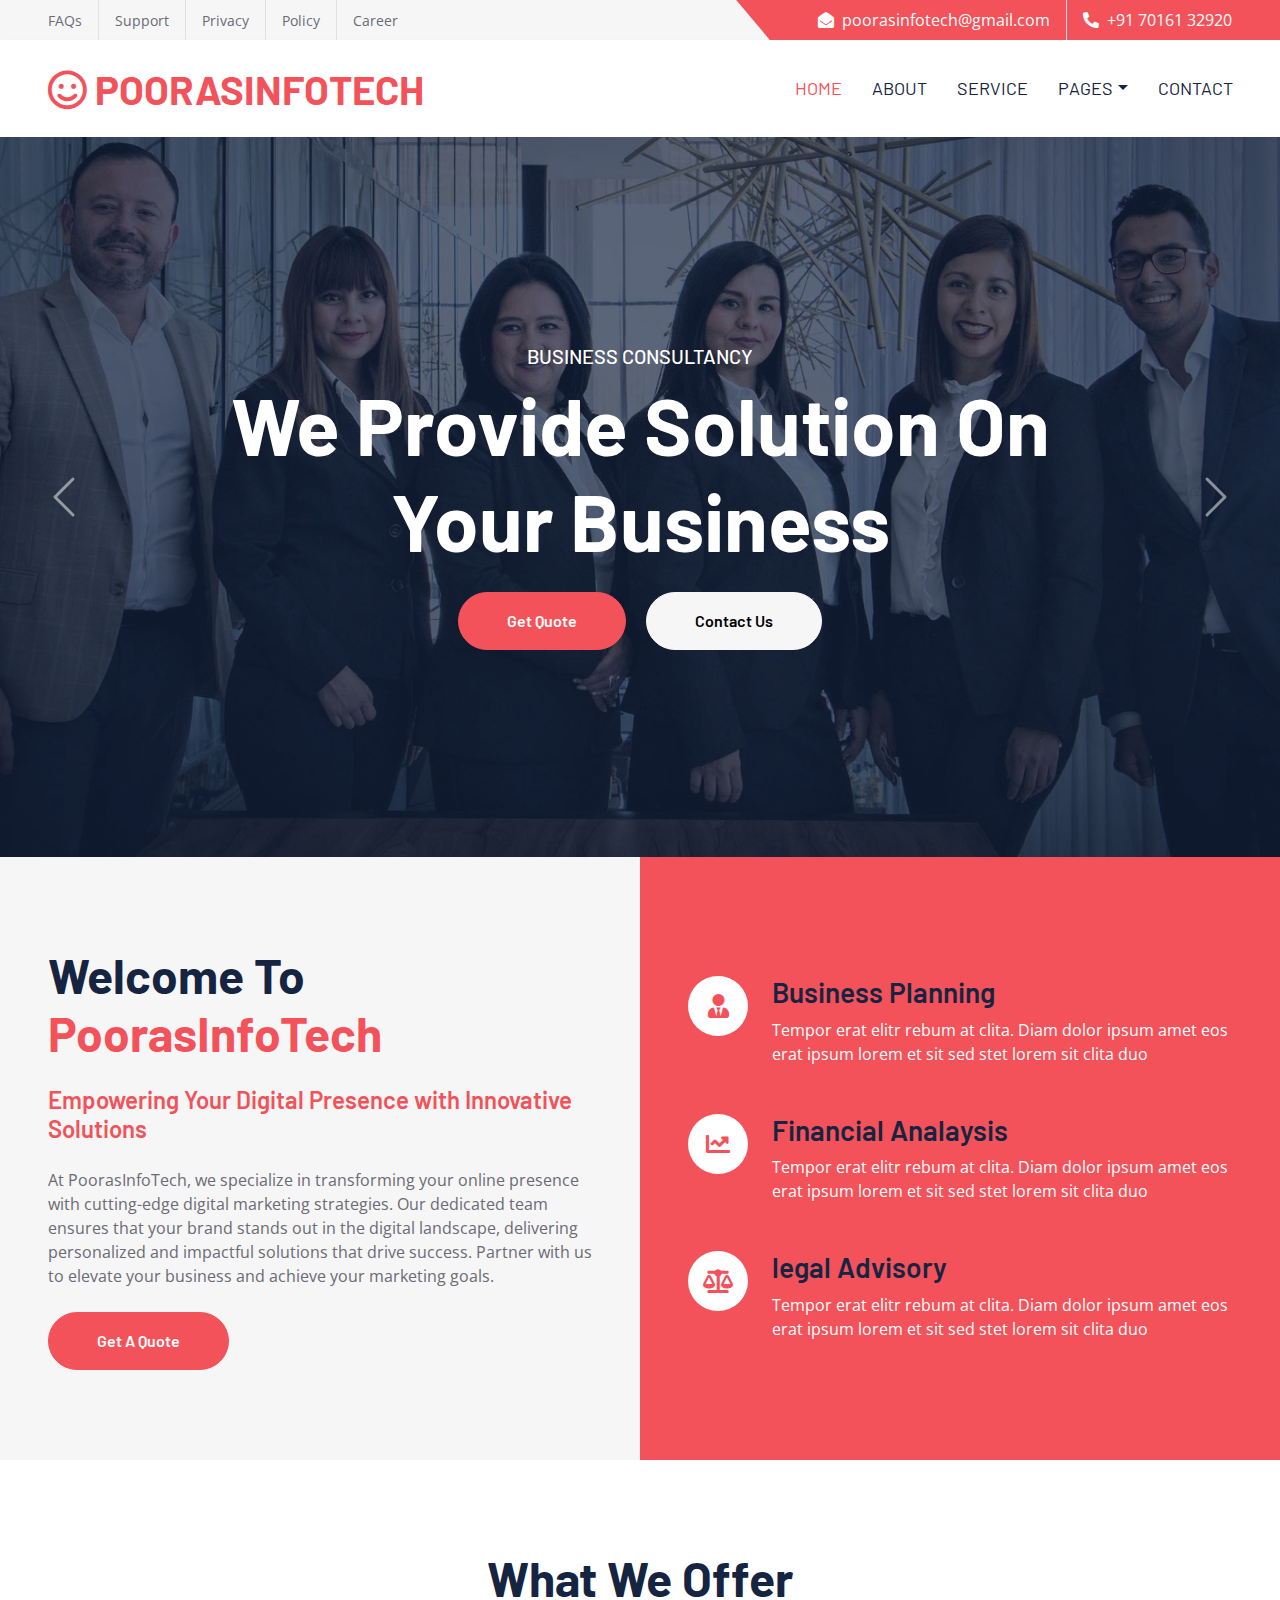
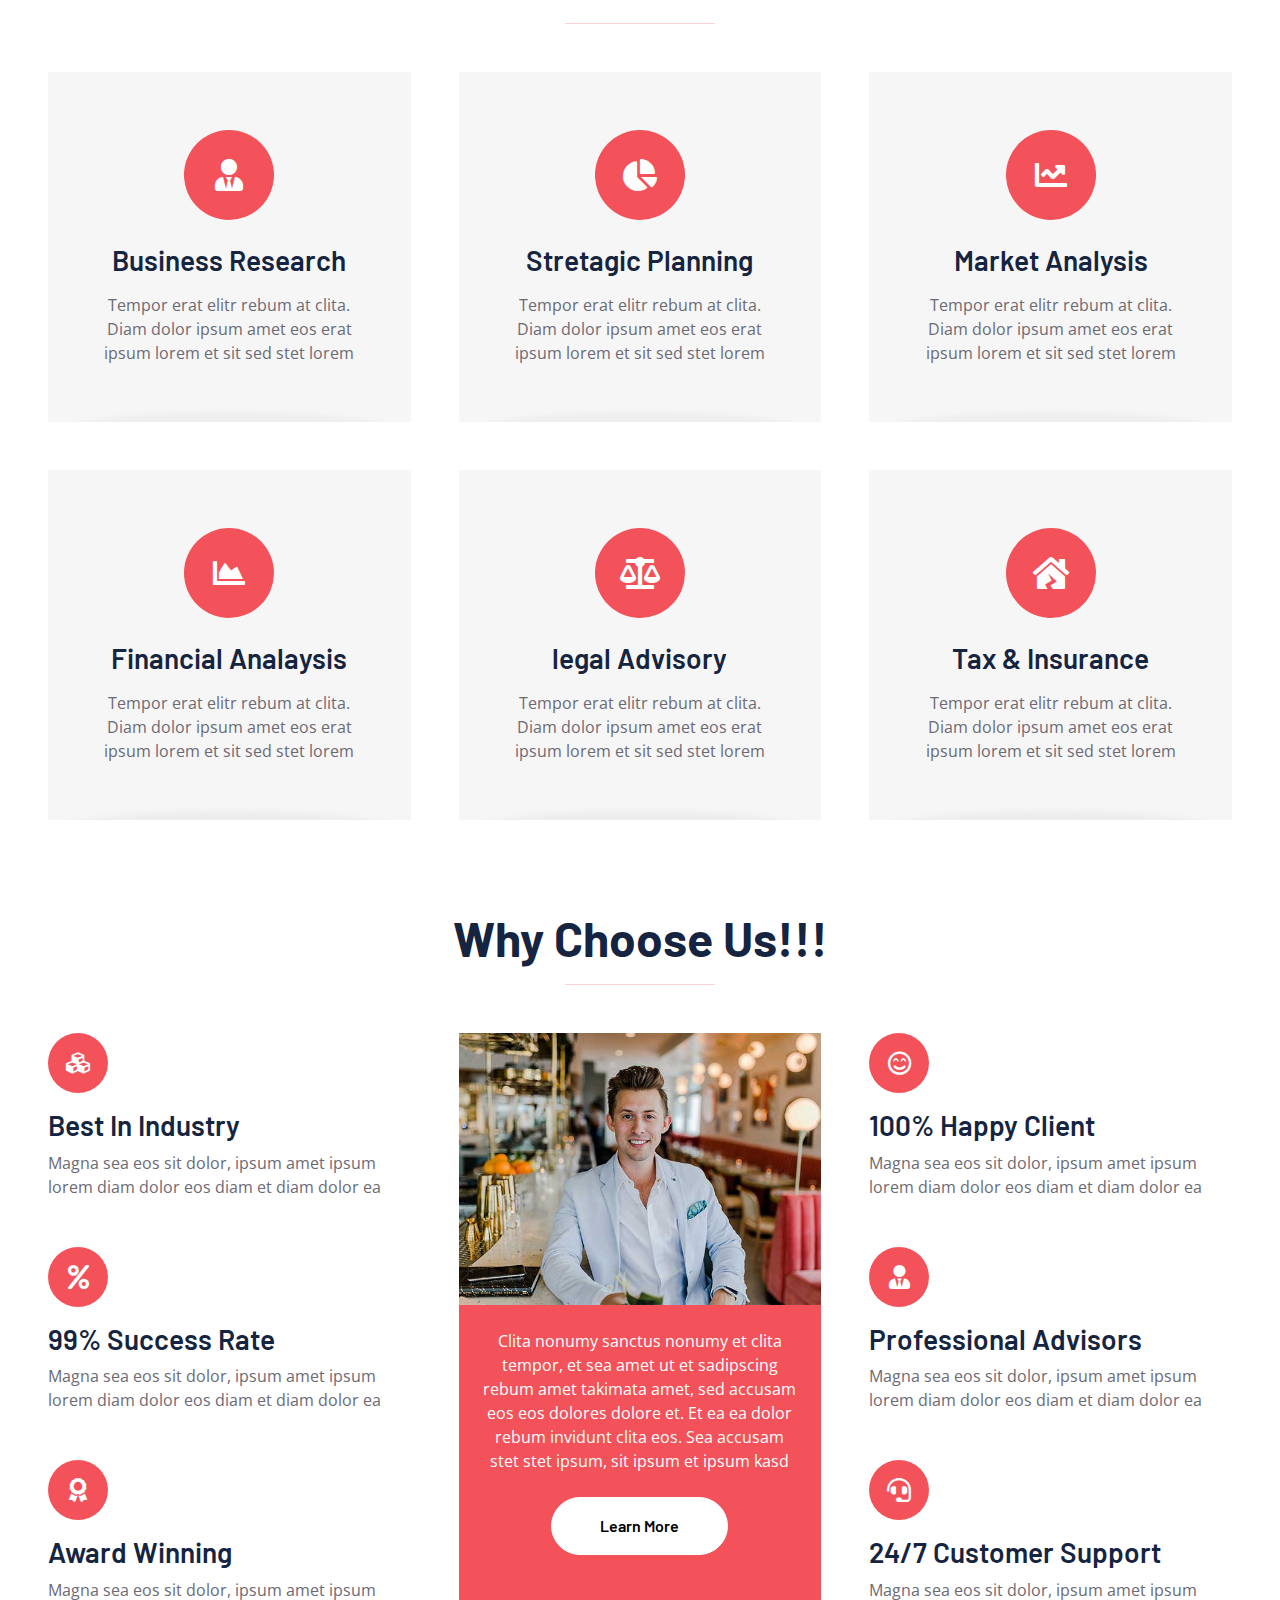
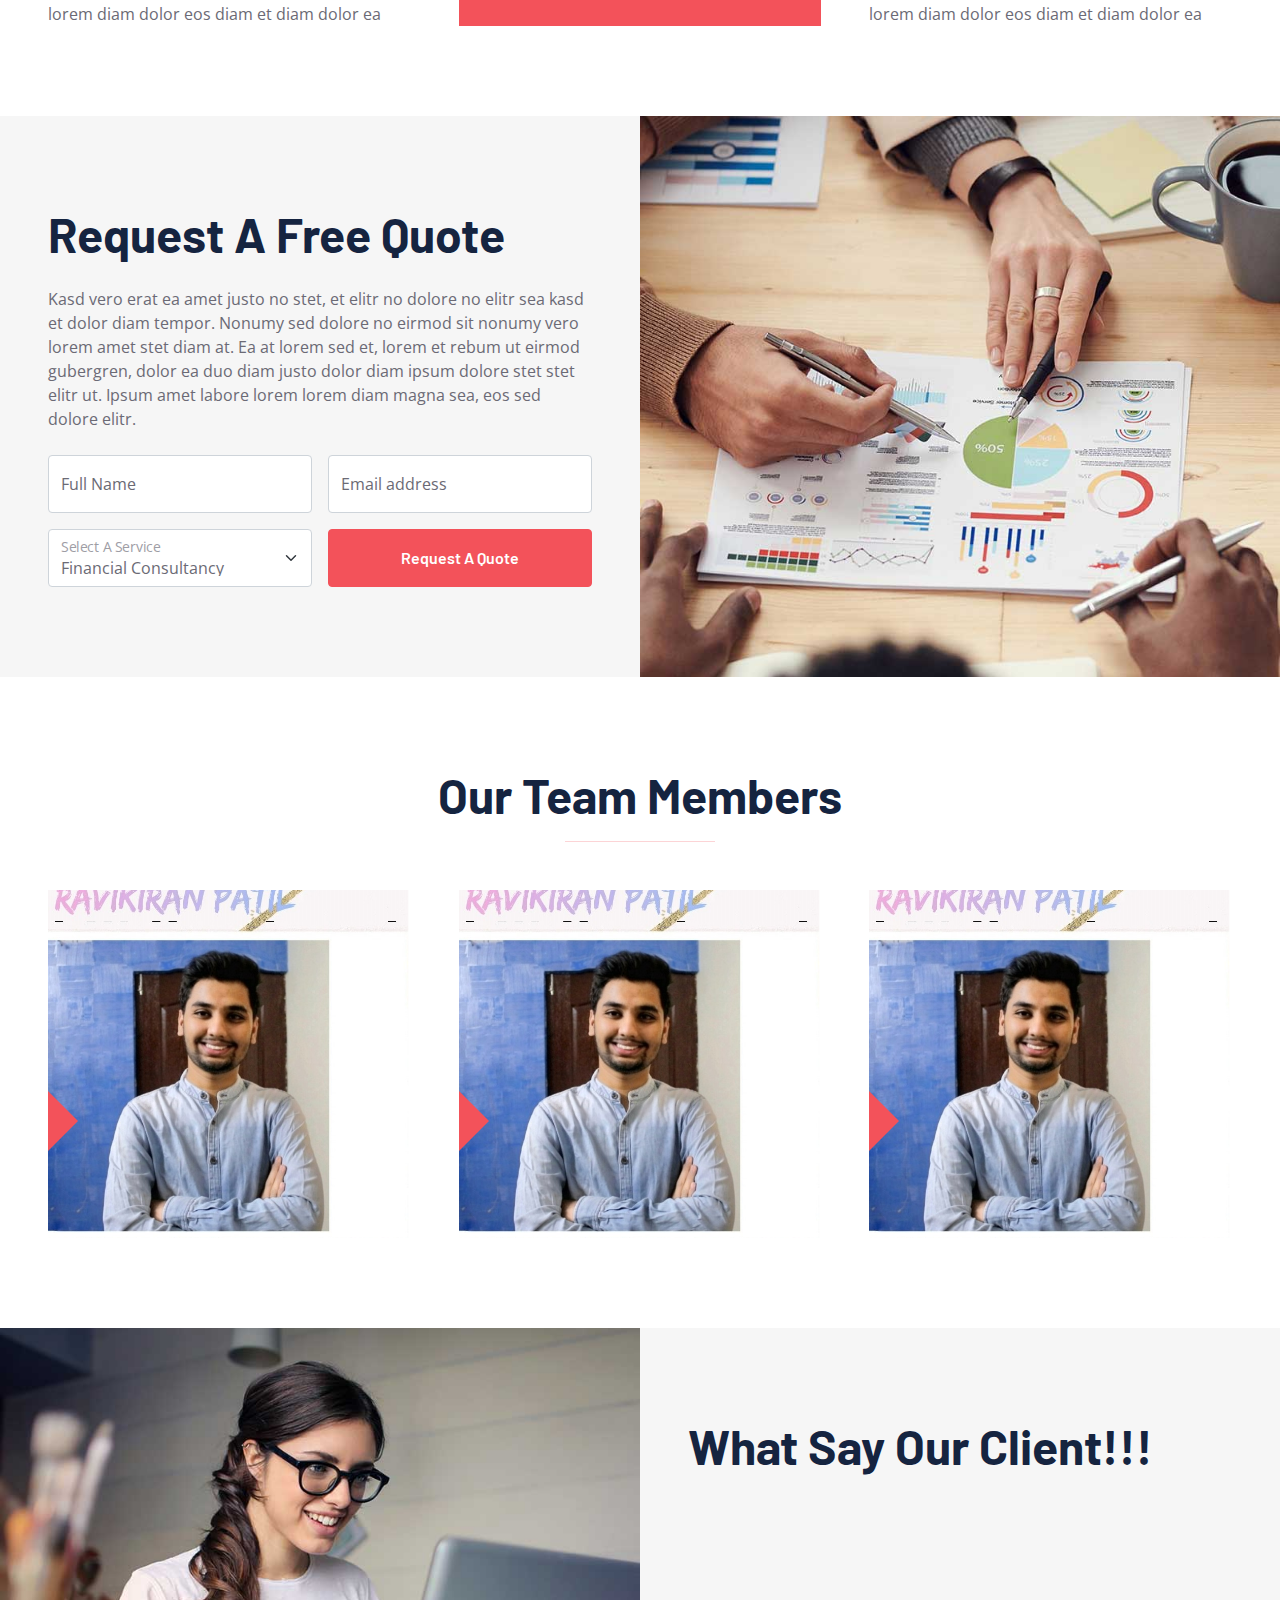
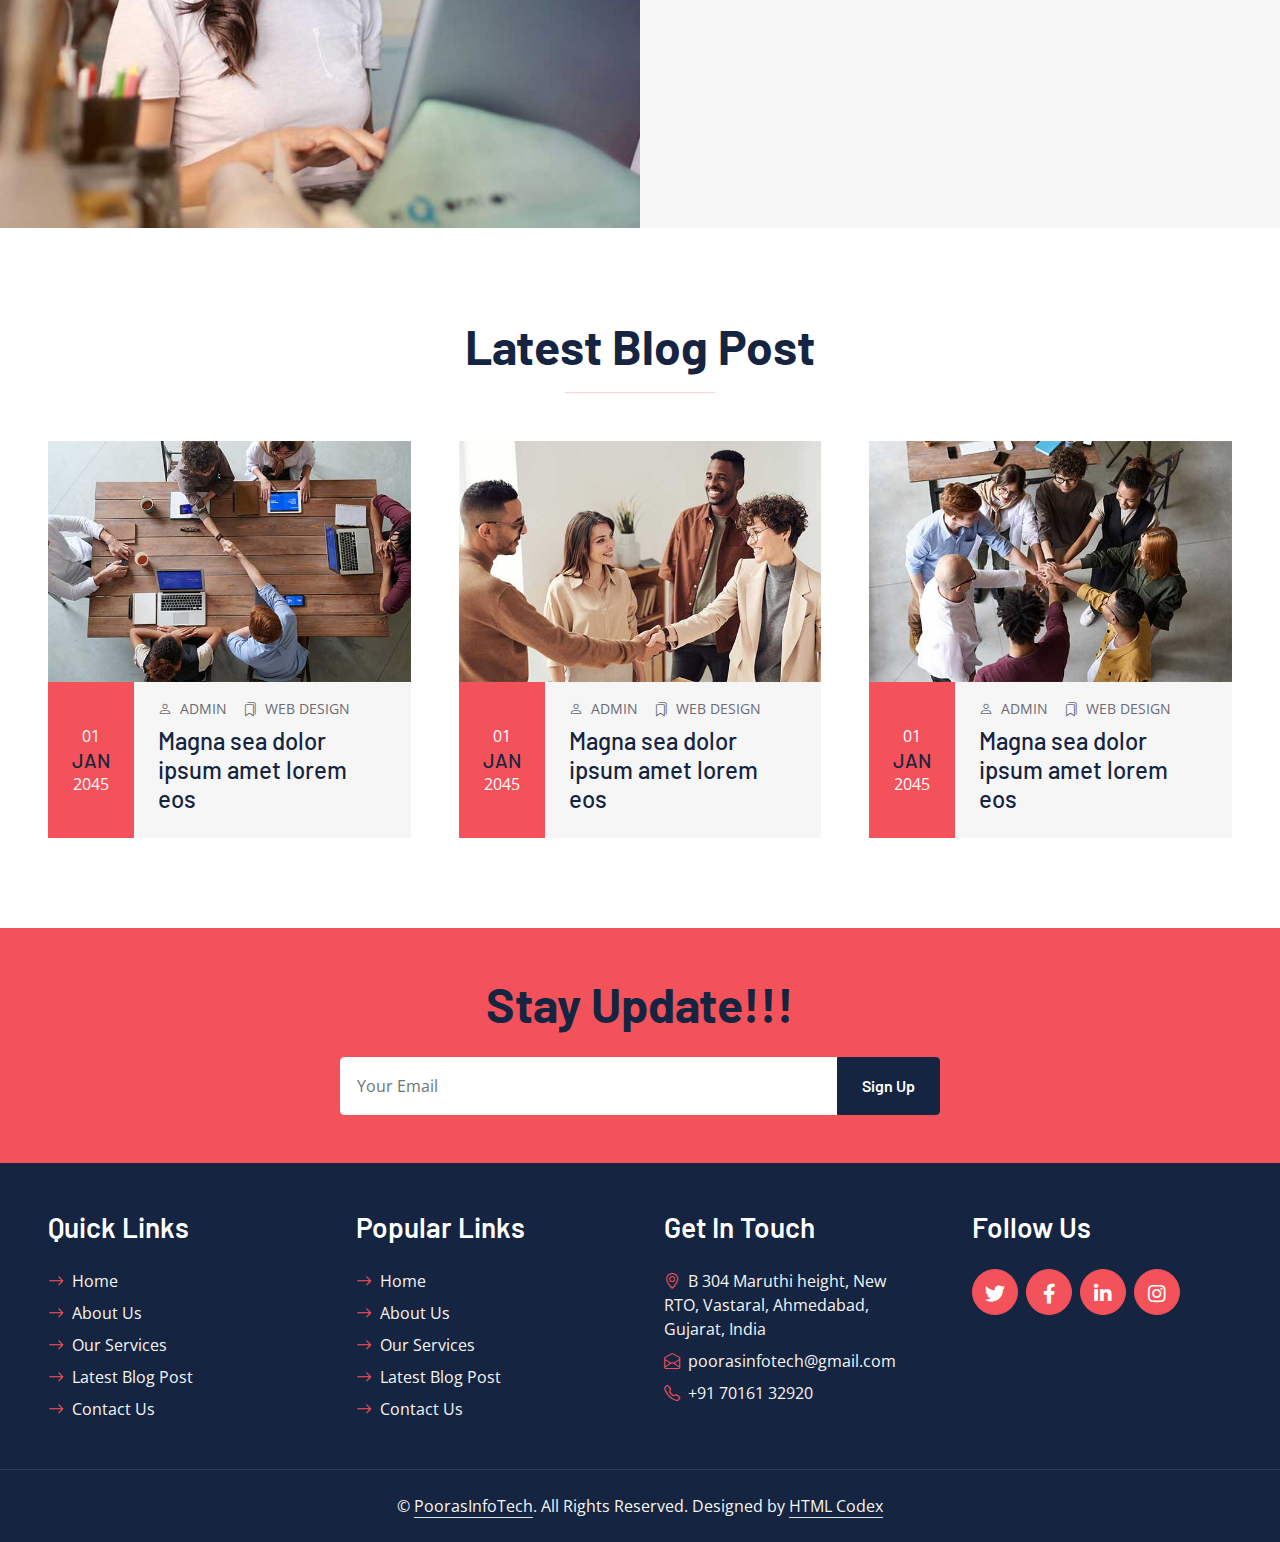
==== commit 59883f00: "first commit" ====
--- a/index.html
+++ b/index.html
@@ -3,7 +3,7 @@
 
 <head>
     <meta charset="utf-8">
-    <title>CONSULT - Consultancy Website Template</title>
+    <title>POORAS - </title>
     <meta content="width=device-width, initial-scale=1.0" name="viewport">
     <meta content="Free HTML Templates" name="keywords">
     <meta content="Free HTML Templates" name="description">
@@ -46,10 +46,10 @@
             <div class="col-md-6 text-center text-lg-end">
                 <div class="position-relative d-inline-flex align-items-center bg-primary text-white top-shape px-5">
                     <div class="me-3 pe-3 border-end py-2">
-                        <p class="m-0"><i class="fa fa-envelope-open me-2"></i>info@example.com</p>
+                        <p class="m-0"><i class="fa fa-envelope-open me-2"></i>poorasinfotech@gmail.com</p>
                     </div>
                     <div class="py-2">
-                        <p class="m-0"><i class="fa fa-phone-alt me-2"></i>+012 345 6789</p>
+                        <p class="m-0"><i class="fa fa-phone-alt me-2"></i>+91 70161 32920</p>
                     </div>
                 </div>
             </div>
@@ -61,7 +61,7 @@
     <!-- Navbar Start -->
     <nav class="navbar navbar-expand-lg bg-white navbar-light shadow-sm px-5 py-3 py-lg-0">
         <a href="index.html" class="navbar-brand p-0">
-            <h1 class="m-0 text-uppercase text-primary"><i class="far fa-smile text-primary me-2"></i>consult</h1>
+            <h1 class="m-0 text-uppercase text-primary"><i class="far fa-smile text-primary me-2"></i>PoorasInfoTech</h1>
         </a>
         <button class="navbar-toggler" type="button" data-bs-toggle="collapse" data-bs-target="#navbarCollapse">
             <span class="navbar-toggler-icon"></span>
@@ -135,11 +135,11 @@
     <div class="container-fluid bg-secondary p-0">
         <div class="row g-0">
             <div class="col-lg-6 py-6 px-5">
-                <h1 class="display-5 mb-4">Welcome To <span class="text-primary">CONSULT</span></h1>
-                <h4 class="text-primary mb-4">Diam dolor diam ipsum sit. Clita erat ipsum et lorem stet no lorem sit clita duo justo magna dolore</h4>
-                <p class="mb-4">Et stet ipsum nonumy rebum eos justo, accusam invidunt aliquyam stet magna at et sanctus, vero sea sit amet dolores, sit dolor duo invidunt dolor, kasd rebum consetetur diam invidunt erat stet. Accusam nonumy lorem kasd eirmod. Justo clita sadipscing ea invidunt rebum sadipscing consetetur. Amet diam amet amet sanctus sanctus invidunt erat ipsum eirmod.</p>
-                <a href="" class="btn btn-primary py-md-3 px-md-5 rounded-pill">Get A Quote</a>
-            </div>
+                <h1 class="display-5 mb-4">Welcome To <span class="text-primary">PoorasInfoTech</span></h1>
+                <h4 class="text-primary mb-4">Empowering Your Digital Presence with Innovative Solutions</h4>
+                <p class="mb-4">At PoorasInfoTech, we specialize in transforming your online presence with cutting-edge digital marketing strategies. Our dedicated team ensures that your brand stands out in the digital landscape, delivering personalized and impactful solutions that drive success. Partner with us to elevate your business and achieve your marketing goals.</p>
+                <a href="#" class="btn btn-primary py-md-3 px-md-5 rounded-pill">Get A Quote</a>
+            </div>            
             <div class="col-lg-6">
                 <div class="h-100 d-flex flex-column justify-content-center bg-primary p-5">
                     <div class="d-flex text-white mb-5">
@@ -549,9 +549,9 @@
             </div>
             <div class="col-lg-3 col-md-6">
                 <h3 class="text-white mb-4">Get In Touch</h3>
-                <p class="mb-2"><i class="bi bi-geo-alt text-primary me-2"></i>123 Street, New York, USA</p>
-                <p class="mb-2"><i class="bi bi-envelope-open text-primary me-2"></i>info@example.com</p>
-                <p class="mb-0"><i class="bi bi-telephone text-primary me-2"></i>+012 345 67890</p>
+                <p class="mb-2"><i class="bi bi-geo-alt text-primary me-2"></i>B 304 Maruthi height, New RTO, Vastaral, Ahmedabad, Gujarat, India</p>
+                <p class="mb-2"><i class="bi bi-envelope-open text-primary me-2"></i>poorasinfotech@gmail.com</p>
+                <p class="mb-0"><i class="bi bi-telephone text-primary me-2"></i>+91 70161 32920</p>
             </div>
             <div class="col-lg-3 col-md-6">
                 <h3 class="text-white mb-4">Follow Us</h3>
@@ -565,7 +565,7 @@
         </div>
     </div>
     <div class="container-fluid bg-dark text-secondary text-center border-top py-4 px-5" style="border-color: rgba(256, 256, 256, .1) !important;">
-        <p class="m-0">&copy; <a class="text-secondary border-bottom" href="#">Your Site Name</a>. All Rights Reserved. Designed by <a class="text-secondary border-bottom" href="https://htmlcodex.com">HTML Codex</a></p>
+        <p class="m-0">&copy; <a class="text-secondary border-bottom" href="#">PoorasInfoTech</a>. All Rights Reserved. Designed by <a class="text-secondary border-bottom" href="https://htmlcodex.com">HTML Codex</a></p>
     </div>
     <!-- Footer End -->
 
@@ -581,8 +581,8 @@
     <script src="lib/waypoints/waypoints.min.js"></script>
     <script src="lib/owlcarousel/owl.carousel.min.js"></script>
 
-    <!-- Template Javascript -->
+    <!-- Template Javascript --
     <script src="js/main.js"></script>
 </body>
 
-</html>+</html>
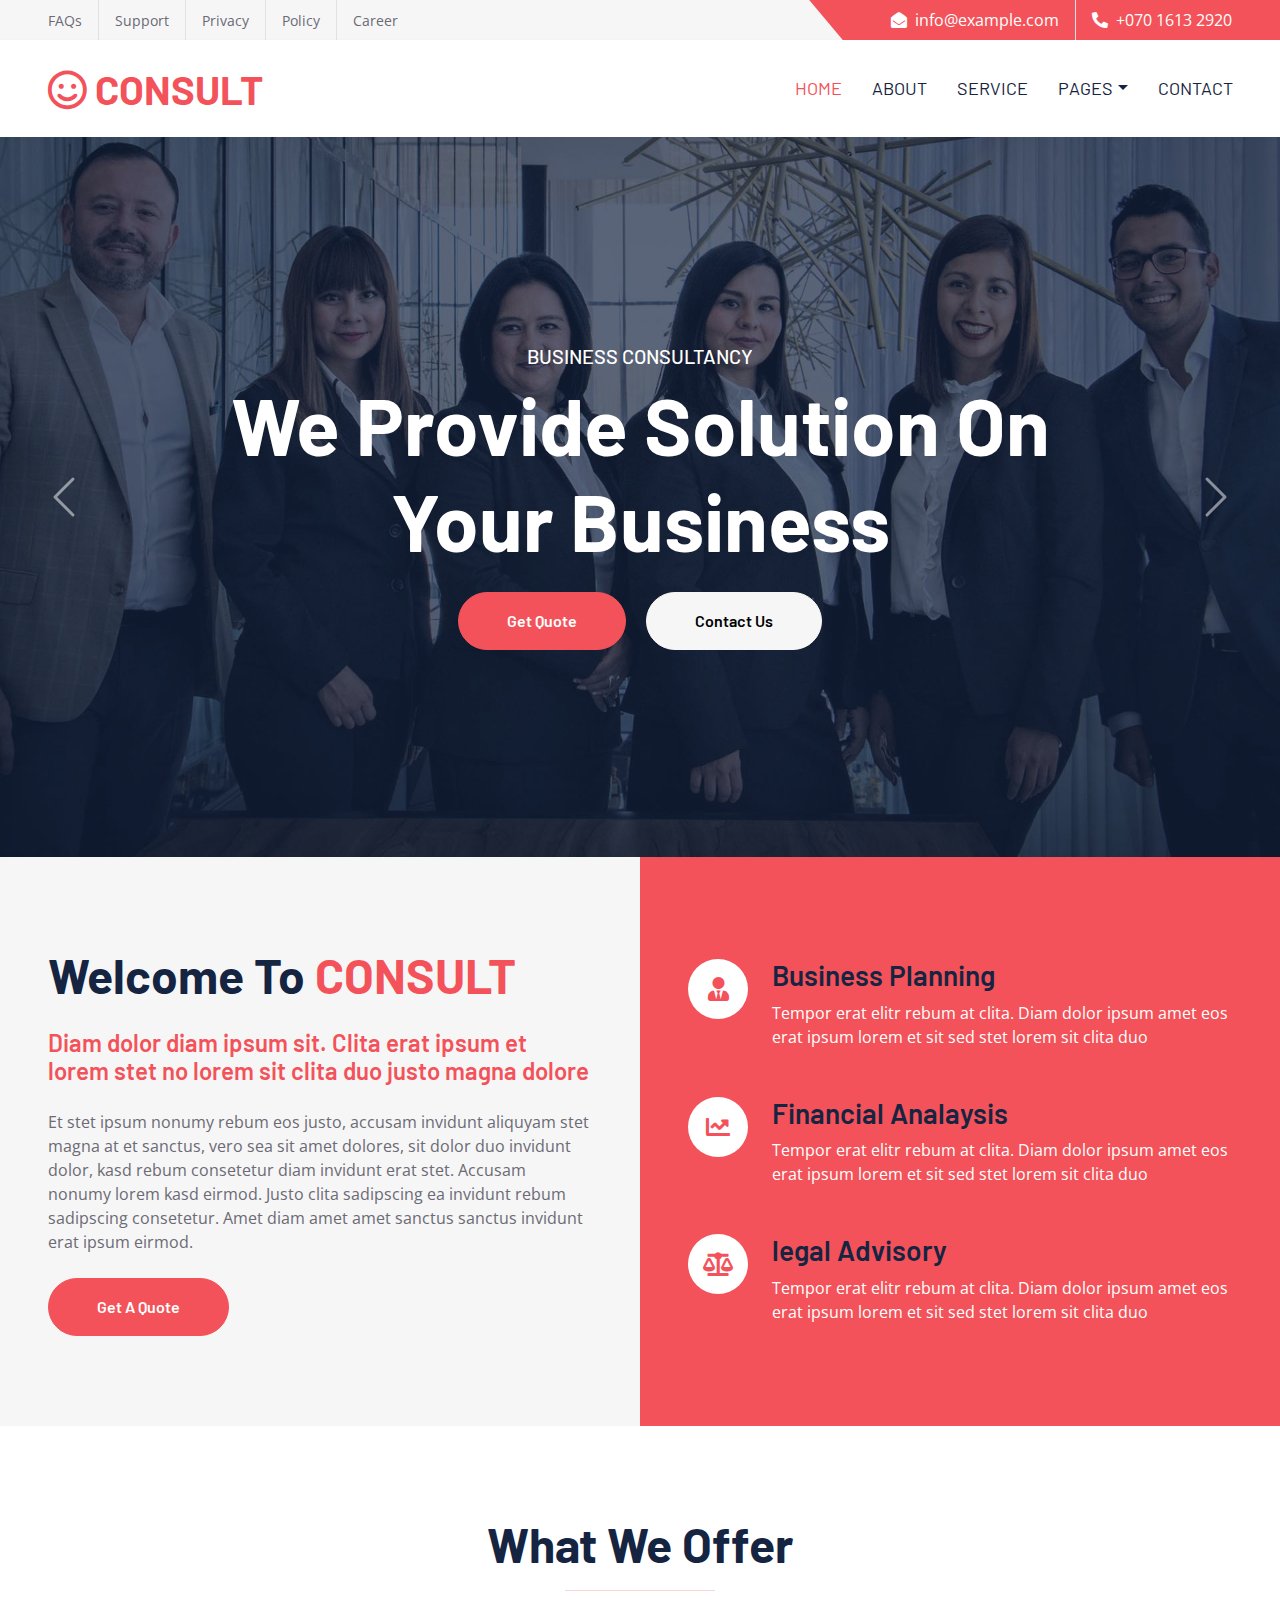
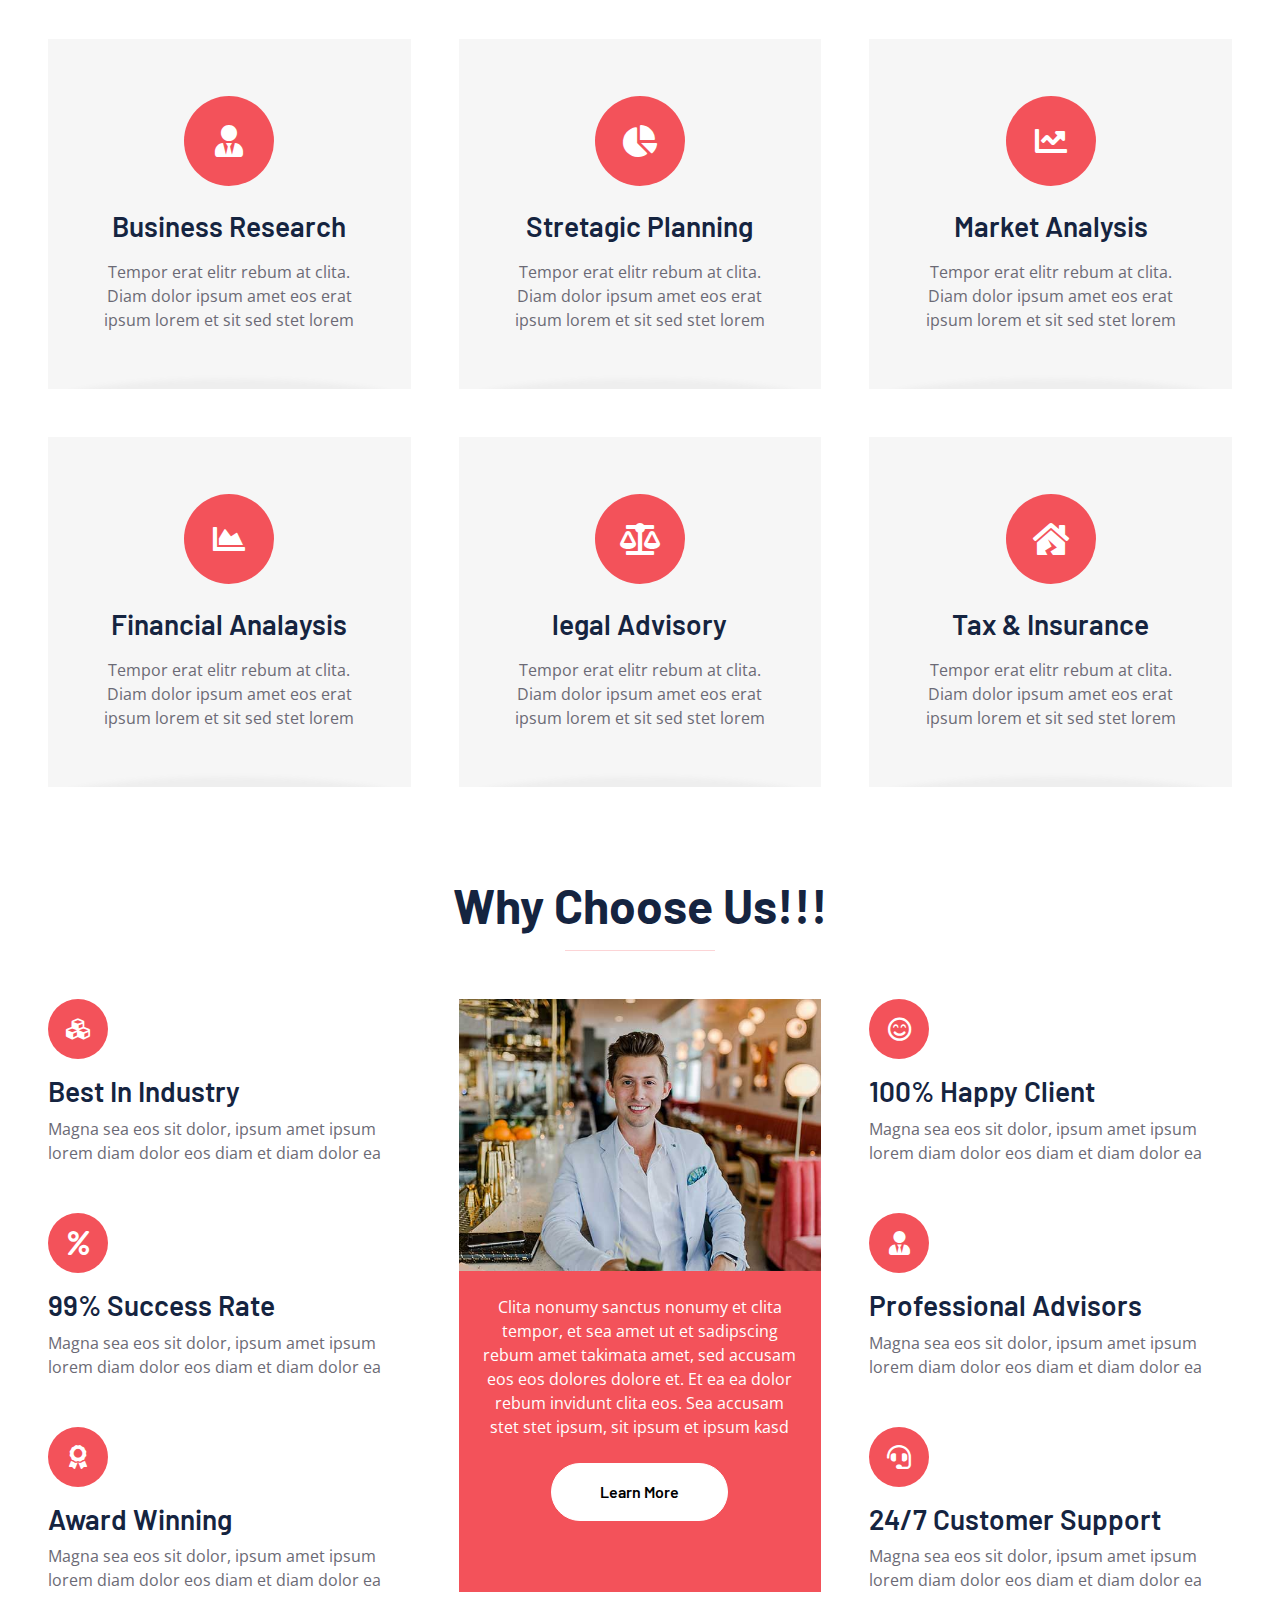
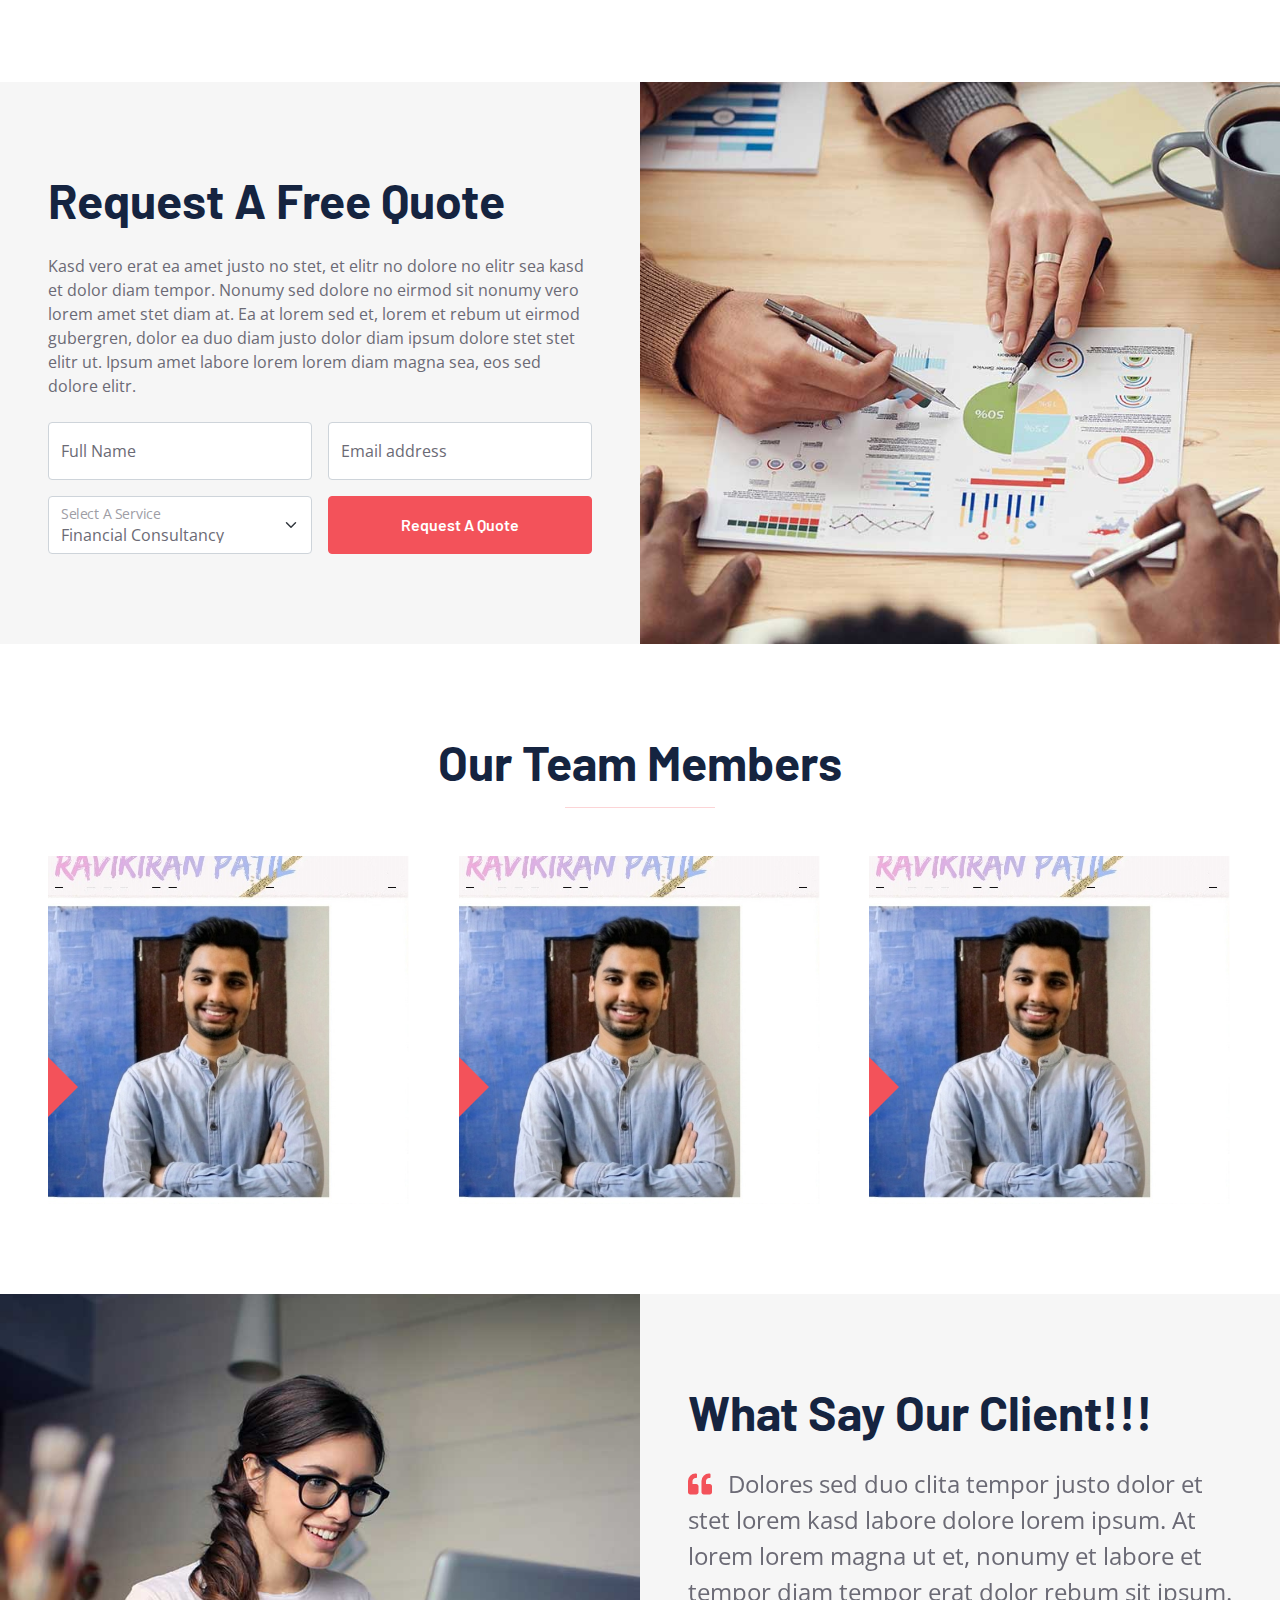
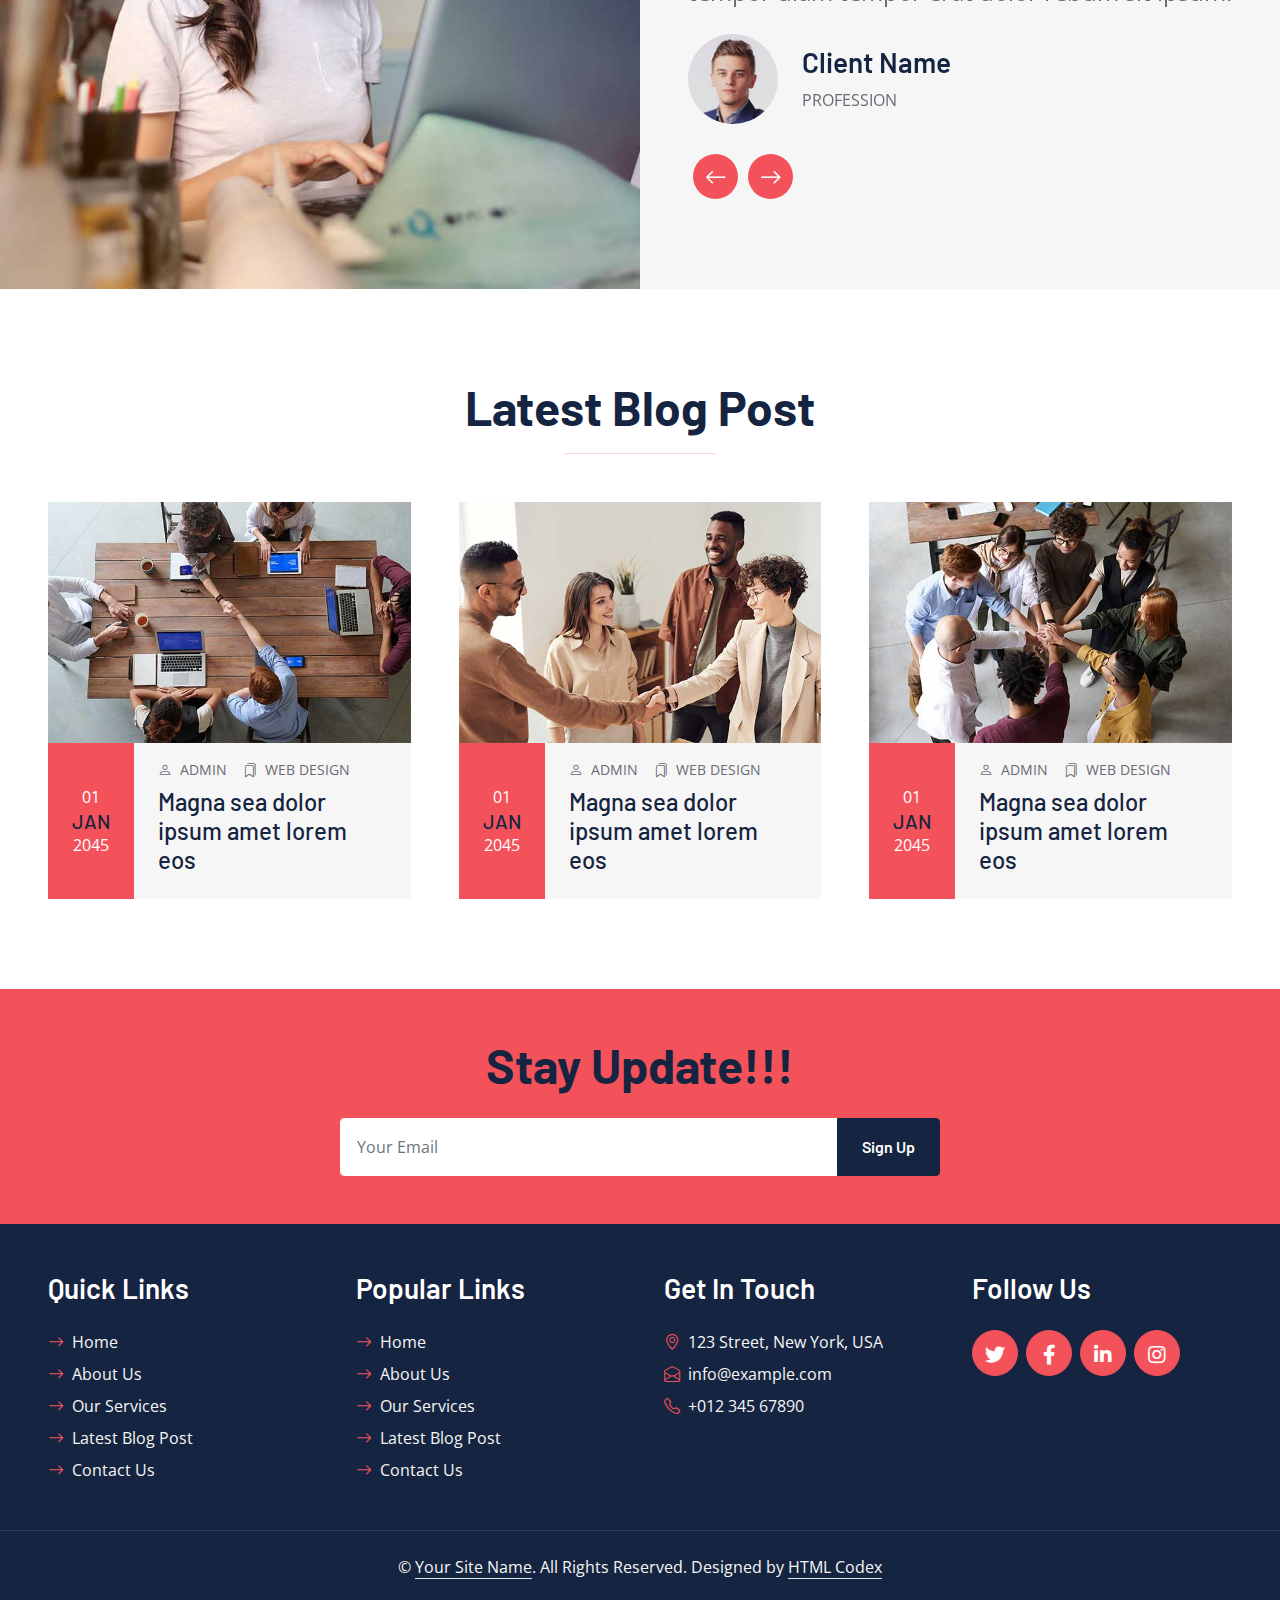
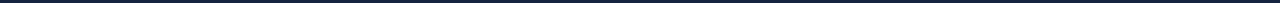
==== commit 7ae97184: "Add index.html" ====
--- a/index.html
+++ b/index.html
@@ -3,7 +3,7 @@
 
 <head>
     <meta charset="utf-8">
-    <title>POORAS - </title>
+    <title>POORAS - Consultancy Website Template</title>
     <meta content="width=device-width, initial-scale=1.0" name="viewport">
     <meta content="Free HTML Templates" name="keywords">
     <meta content="Free HTML Templates" name="description">
@@ -46,10 +46,10 @@
             <div class="col-md-6 text-center text-lg-end">
                 <div class="position-relative d-inline-flex align-items-center bg-primary text-white top-shape px-5">
                     <div class="me-3 pe-3 border-end py-2">
-                        <p class="m-0"><i class="fa fa-envelope-open me-2"></i>poorasinfotech@gmail.com</p>
+                        <p class="m-0"><i class="fa fa-envelope-open me-2"></i>info@example.com</p>
                     </div>
                     <div class="py-2">
-                        <p class="m-0"><i class="fa fa-phone-alt me-2"></i>+91 70161 32920</p>
+                        <p class="m-0"><i class="fa fa-phone-alt me-2"></i>+070 1613 2920</p>
                     </div>
                 </div>
             </div>
@@ -61,7 +61,7 @@
     <!-- Navbar Start -->
     <nav class="navbar navbar-expand-lg bg-white navbar-light shadow-sm px-5 py-3 py-lg-0">
         <a href="index.html" class="navbar-brand p-0">
-            <h1 class="m-0 text-uppercase text-primary"><i class="far fa-smile text-primary me-2"></i>PoorasInfoTech</h1>
+            <h1 class="m-0 text-uppercase text-primary"><i class="far fa-smile text-primary me-2"></i>consult</h1>
         </a>
         <button class="navbar-toggler" type="button" data-bs-toggle="collapse" data-bs-target="#navbarCollapse">
             <span class="navbar-toggler-icon"></span>
@@ -135,11 +135,11 @@
     <div class="container-fluid bg-secondary p-0">
         <div class="row g-0">
             <div class="col-lg-6 py-6 px-5">
-                <h1 class="display-5 mb-4">Welcome To <span class="text-primary">PoorasInfoTech</span></h1>
-                <h4 class="text-primary mb-4">Empowering Your Digital Presence with Innovative Solutions</h4>
-                <p class="mb-4">At PoorasInfoTech, we specialize in transforming your online presence with cutting-edge digital marketing strategies. Our dedicated team ensures that your brand stands out in the digital landscape, delivering personalized and impactful solutions that drive success. Partner with us to elevate your business and achieve your marketing goals.</p>
-                <a href="#" class="btn btn-primary py-md-3 px-md-5 rounded-pill">Get A Quote</a>
-            </div>            
+                <h1 class="display-5 mb-4">Welcome To <span class="text-primary">CONSULT</span></h1>
+                <h4 class="text-primary mb-4">Diam dolor diam ipsum sit. Clita erat ipsum et lorem stet no lorem sit clita duo justo magna dolore</h4>
+                <p class="mb-4">Et stet ipsum nonumy rebum eos justo, accusam invidunt aliquyam stet magna at et sanctus, vero sea sit amet dolores, sit dolor duo invidunt dolor, kasd rebum consetetur diam invidunt erat stet. Accusam nonumy lorem kasd eirmod. Justo clita sadipscing ea invidunt rebum sadipscing consetetur. Amet diam amet amet sanctus sanctus invidunt erat ipsum eirmod.</p>
+                <a href="" class="btn btn-primary py-md-3 px-md-5 rounded-pill">Get A Quote</a>
+            </div>
             <div class="col-lg-6">
                 <div class="h-100 d-flex flex-column justify-content-center bg-primary p-5">
                     <div class="d-flex text-white mb-5">
@@ -549,9 +549,9 @@
             </div>
             <div class="col-lg-3 col-md-6">
                 <h3 class="text-white mb-4">Get In Touch</h3>
-                <p class="mb-2"><i class="bi bi-geo-alt text-primary me-2"></i>B 304 Maruthi height, New RTO, Vastaral, Ahmedabad, Gujarat, India</p>
-                <p class="mb-2"><i class="bi bi-envelope-open text-primary me-2"></i>poorasinfotech@gmail.com</p>
-                <p class="mb-0"><i class="bi bi-telephone text-primary me-2"></i>+91 70161 32920</p>
+                <p class="mb-2"><i class="bi bi-geo-alt text-primary me-2"></i>123 Street, New York, USA</p>
+                <p class="mb-2"><i class="bi bi-envelope-open text-primary me-2"></i>info@example.com</p>
+                <p class="mb-0"><i class="bi bi-telephone text-primary me-2"></i>+012 345 67890</p>
             </div>
             <div class="col-lg-3 col-md-6">
                 <h3 class="text-white mb-4">Follow Us</h3>
@@ -565,7 +565,7 @@
         </div>
     </div>
     <div class="container-fluid bg-dark text-secondary text-center border-top py-4 px-5" style="border-color: rgba(256, 256, 256, .1) !important;">
-        <p class="m-0">&copy; <a class="text-secondary border-bottom" href="#">PoorasInfoTech</a>. All Rights Reserved. Designed by <a class="text-secondary border-bottom" href="https://htmlcodex.com">HTML Codex</a></p>
+        <p class="m-0">&copy; <a class="text-secondary border-bottom" href="#">Your Site Name</a>. All Rights Reserved. Designed by <a class="text-secondary border-bottom" href="https://htmlcodex.com">HTML Codex</a></p>
     </div>
     <!-- Footer End -->
 
@@ -581,7 +581,7 @@
     <script src="lib/waypoints/waypoints.min.js"></script>
     <script src="lib/owlcarousel/owl.carousel.min.js"></script>
 
-    <!-- Template Javascript --
+    <!-- Template Javascript -->
     <script src="js/main.js"></script>
 </body>
 
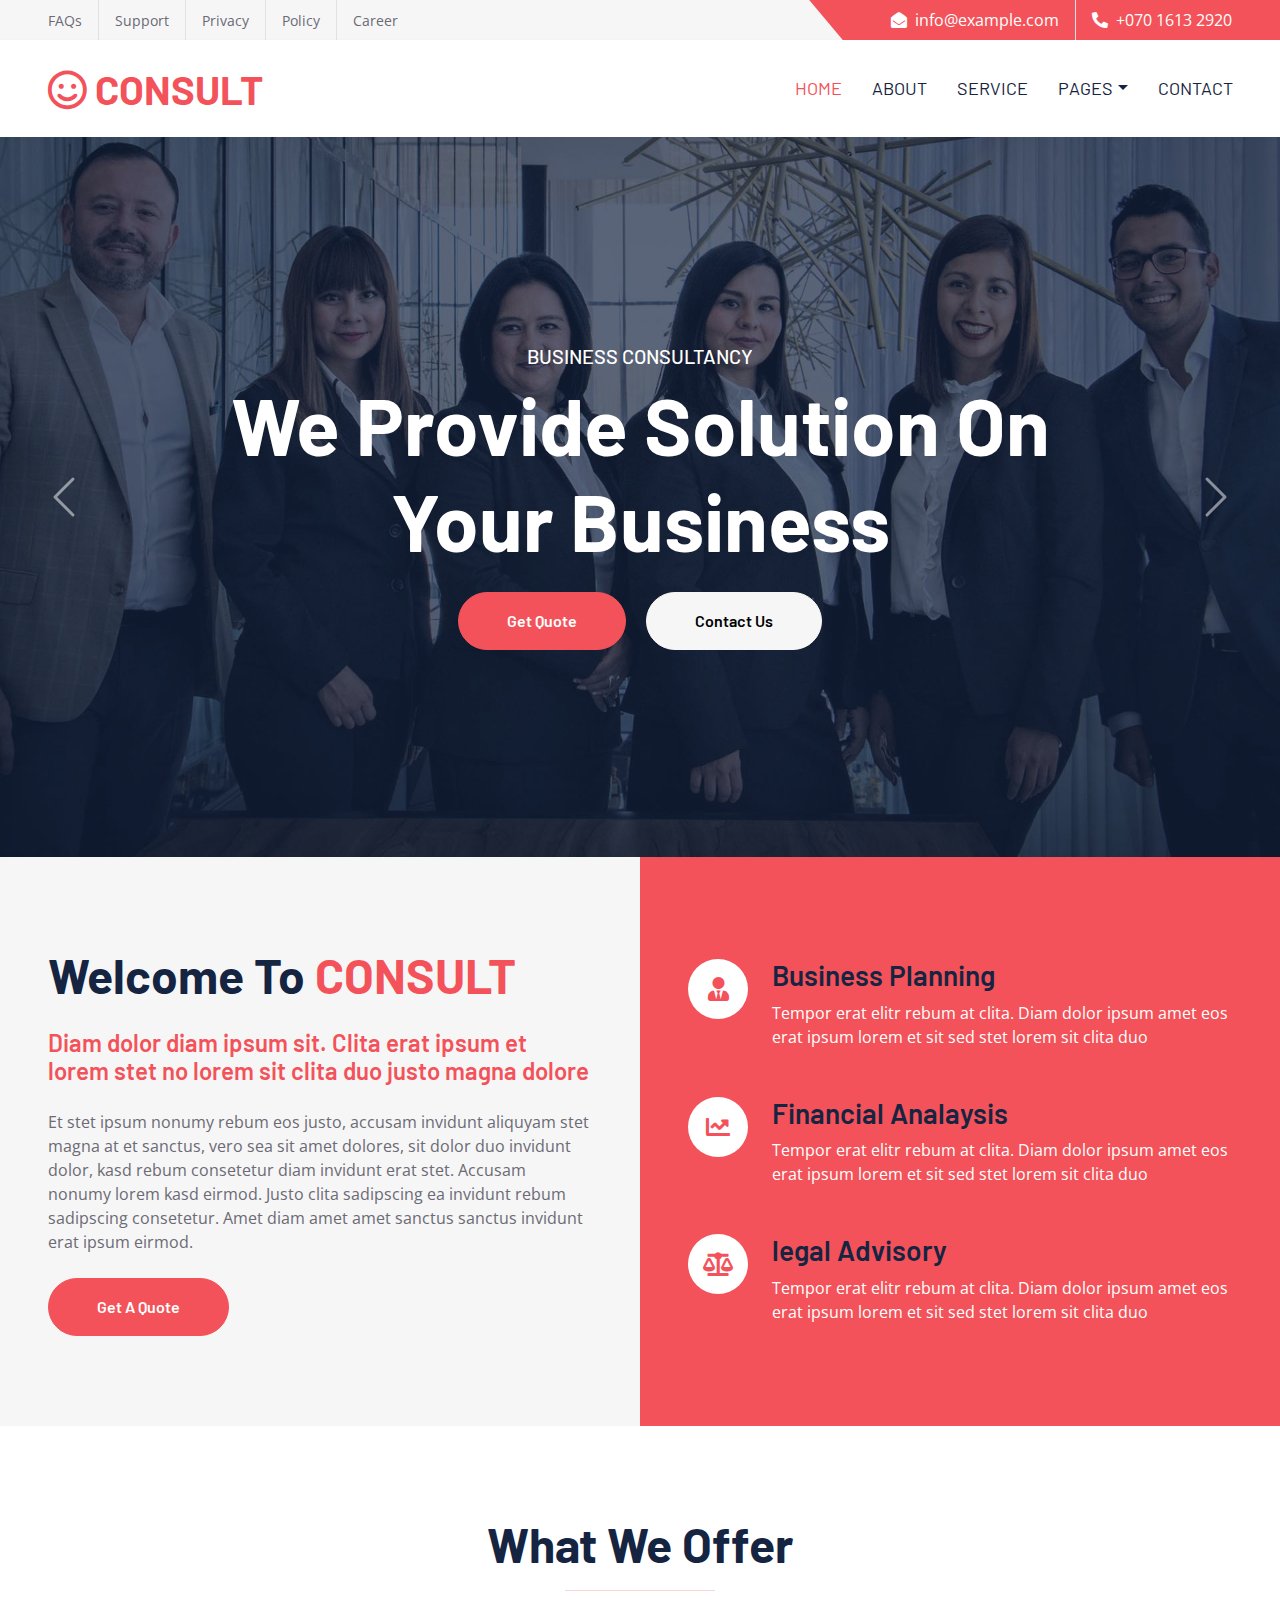
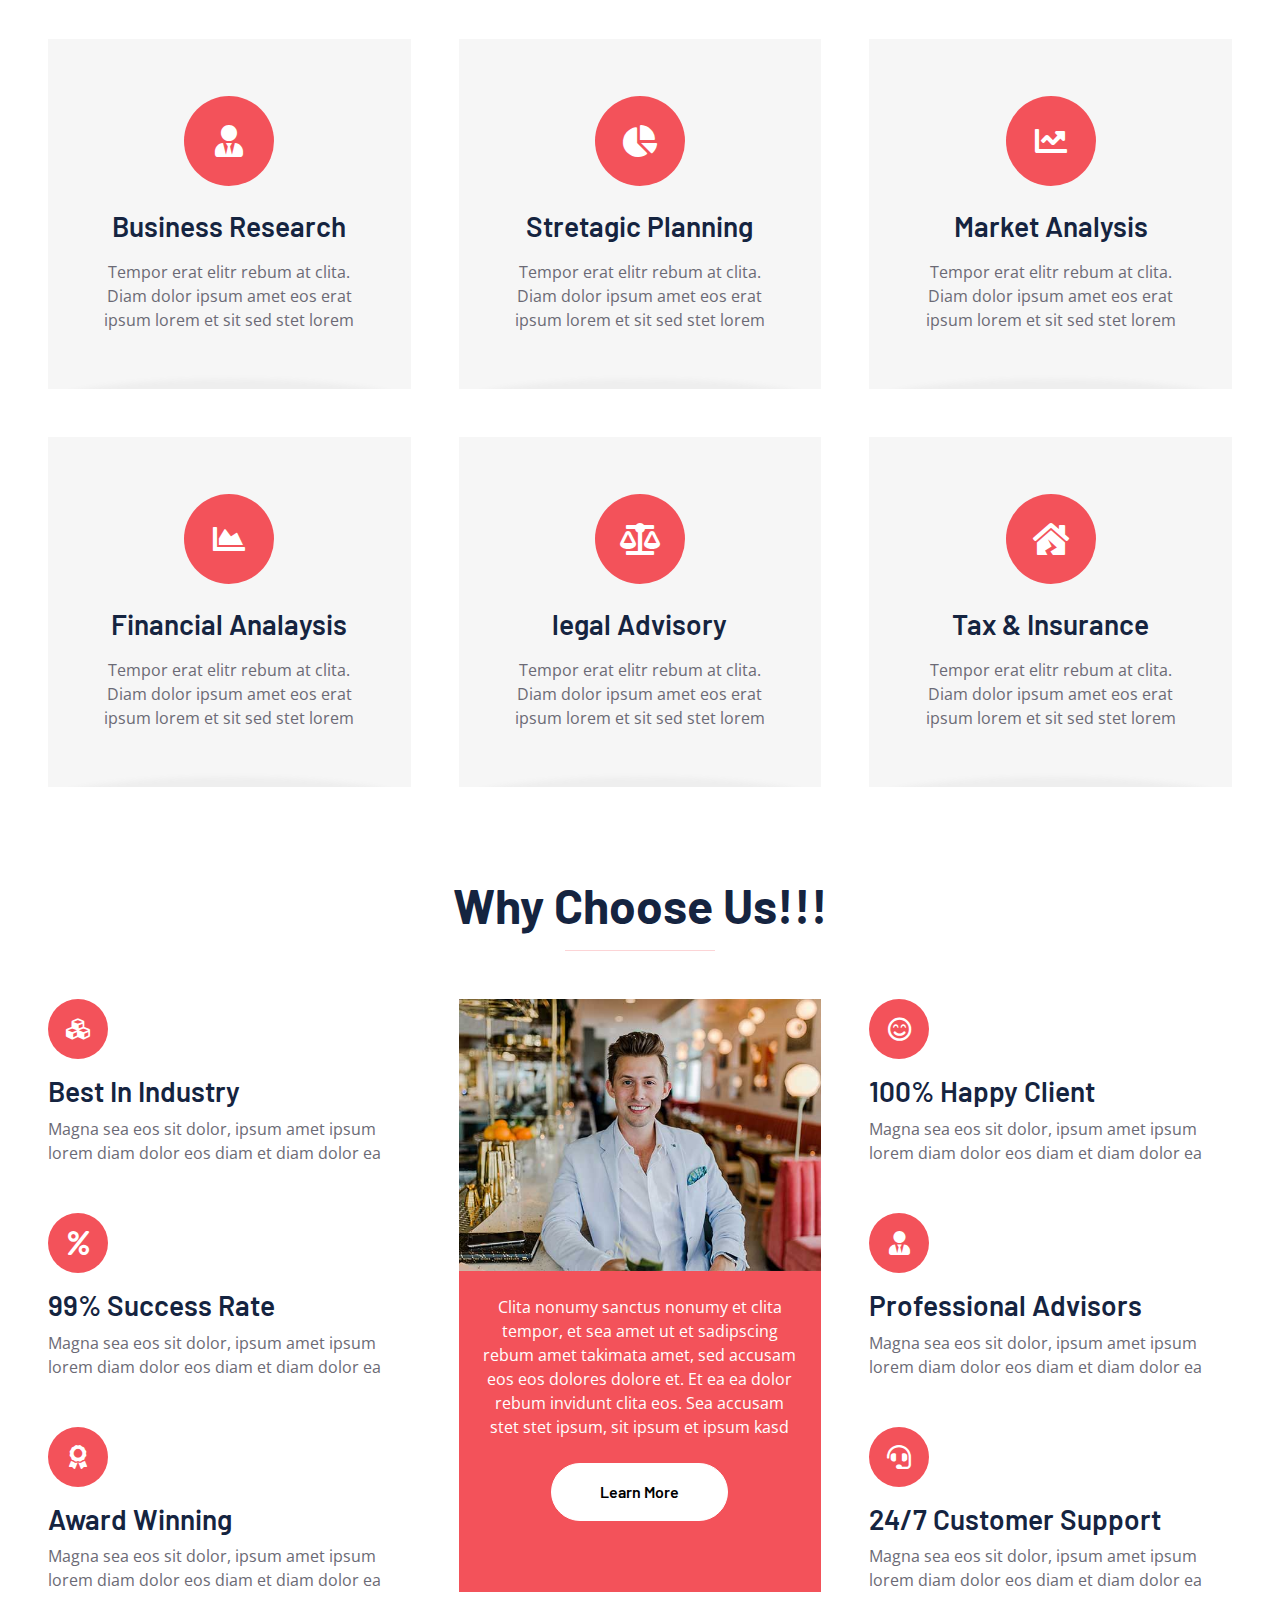
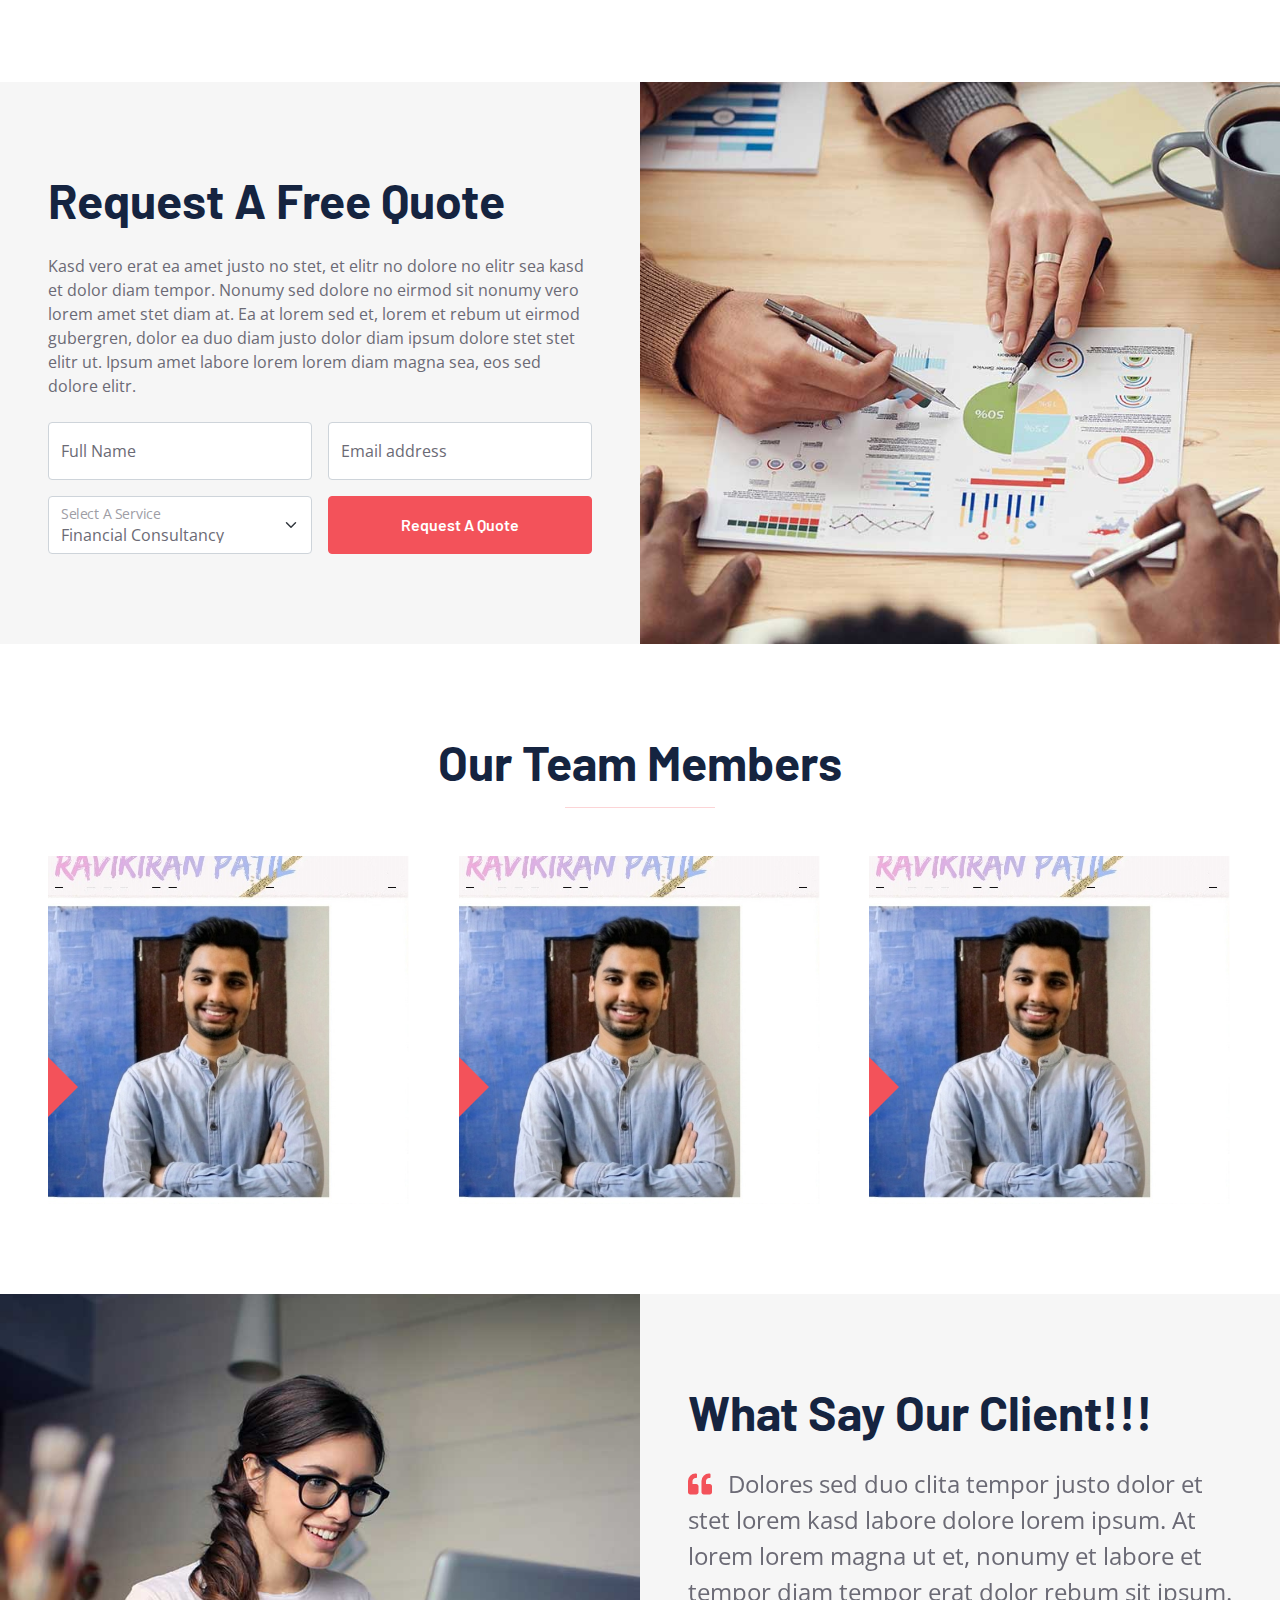
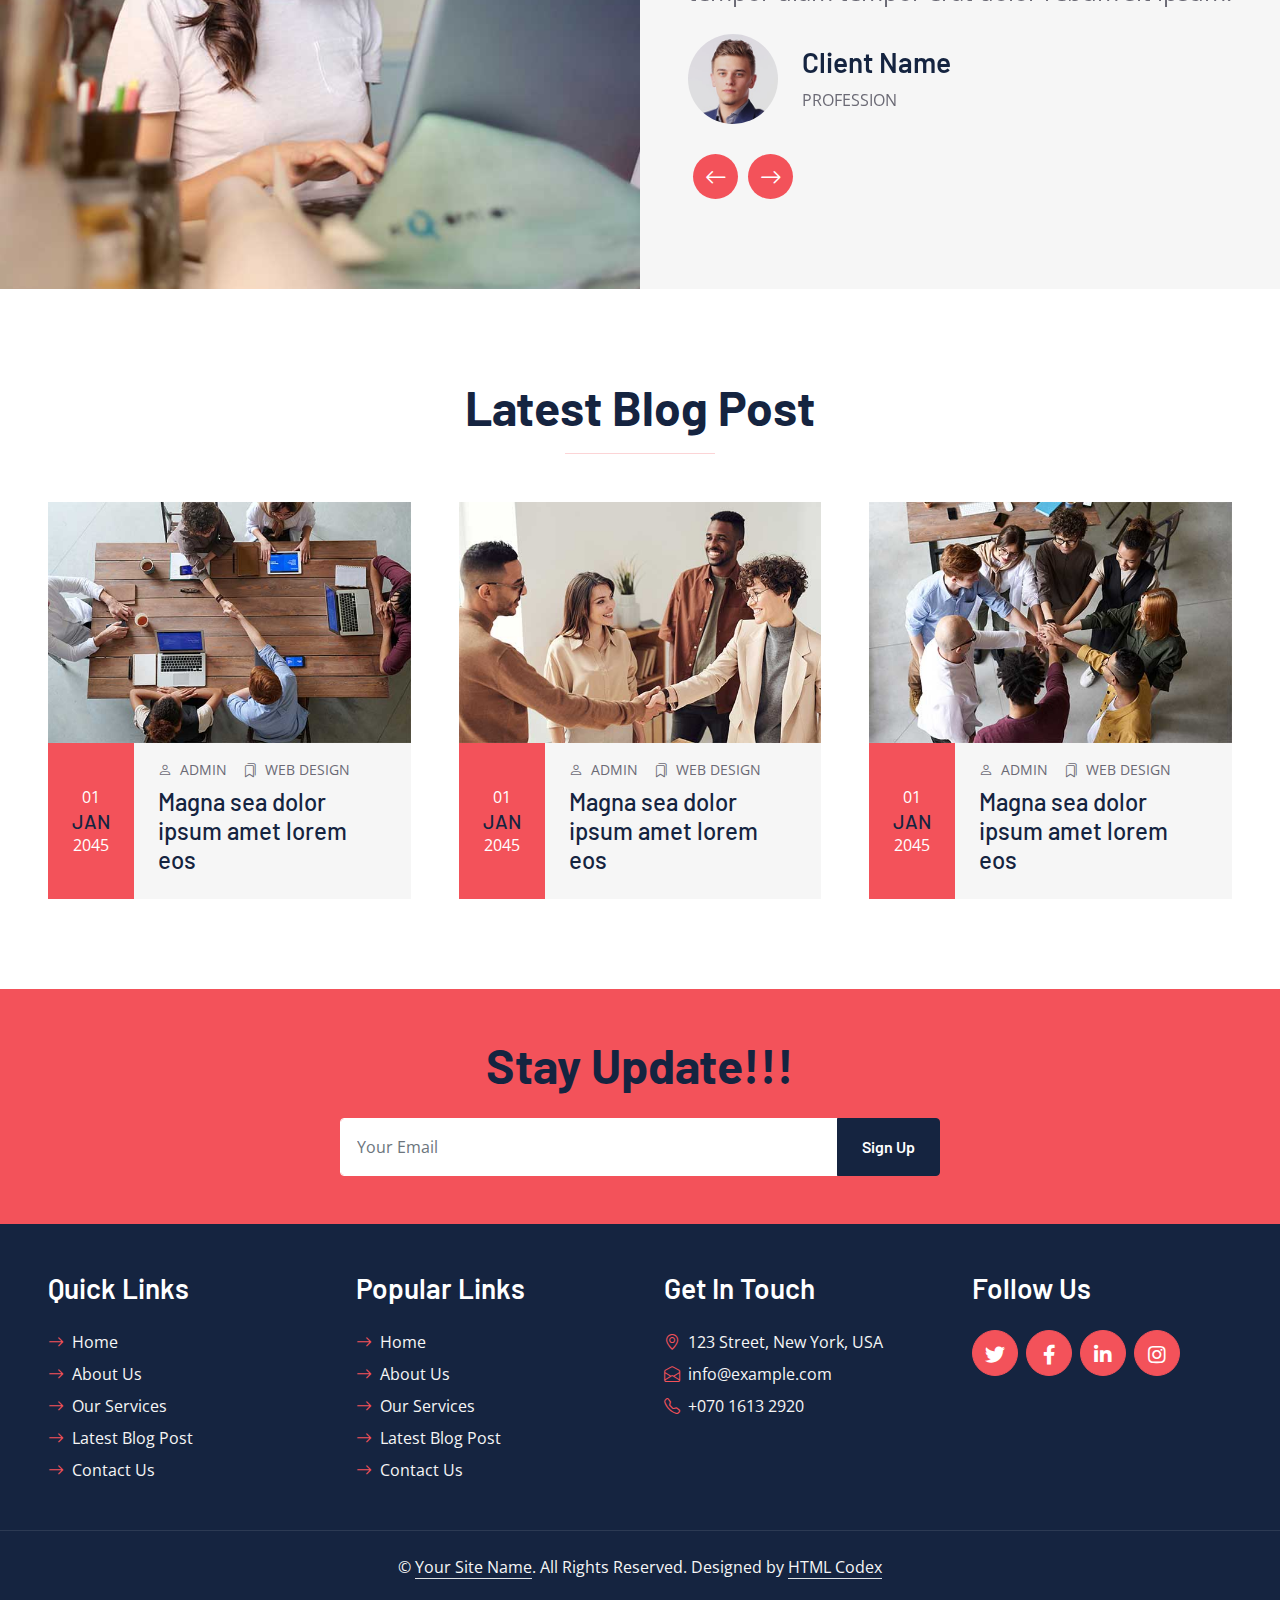
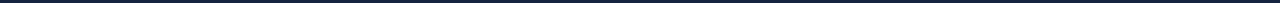
==== commit c8845c5b: "Update index.html" ====
--- a/index.html
+++ b/index.html
@@ -551,7 +551,7 @@
                 <h3 class="text-white mb-4">Get In Touch</h3>
                 <p class="mb-2"><i class="bi bi-geo-alt text-primary me-2"></i>123 Street, New York, USA</p>
                 <p class="mb-2"><i class="bi bi-envelope-open text-primary me-2"></i>info@example.com</p>
-                <p class="mb-0"><i class="bi bi-telephone text-primary me-2"></i>+012 345 67890</p>
+                <p class="mb-0"><i class="bi bi-telephone text-primary me-2"></i>+070 1613 2920</p>
             </div>
             <div class="col-lg-3 col-md-6">
                 <h3 class="text-white mb-4">Follow Us</h3>
